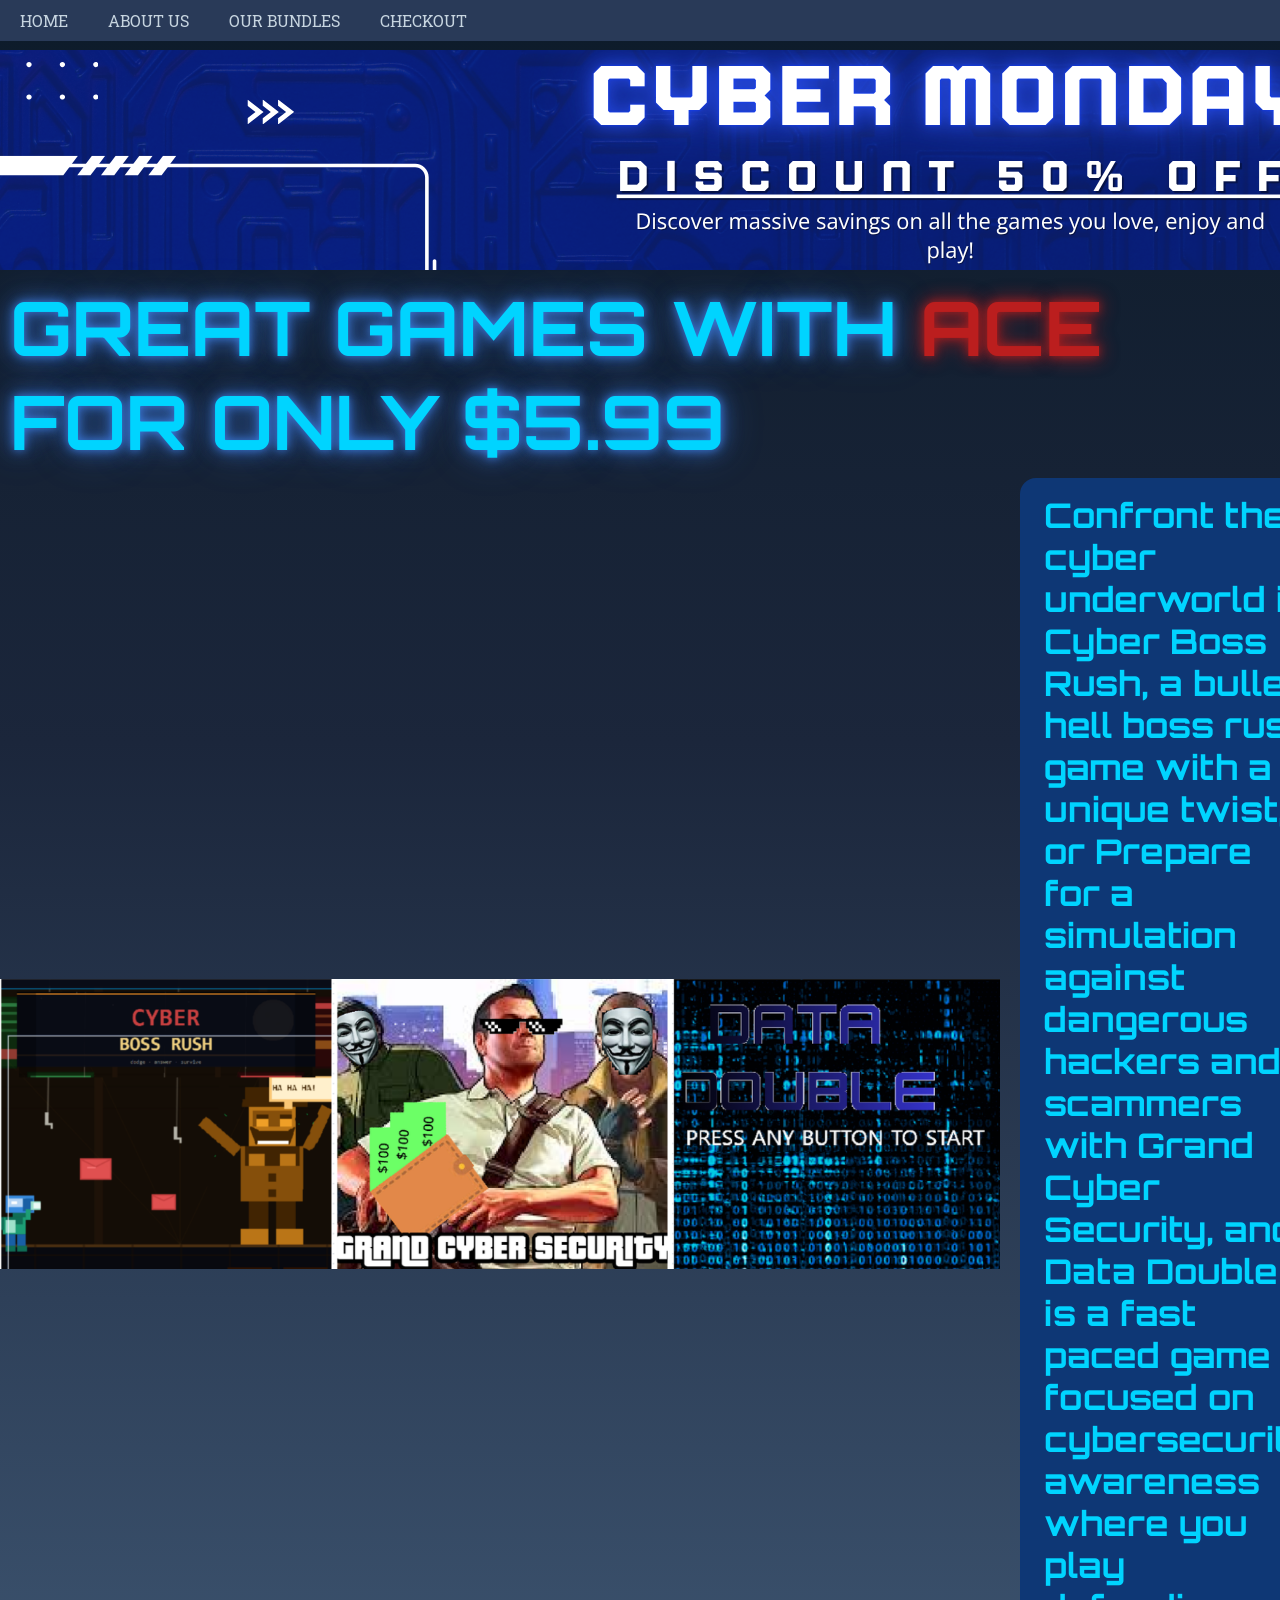
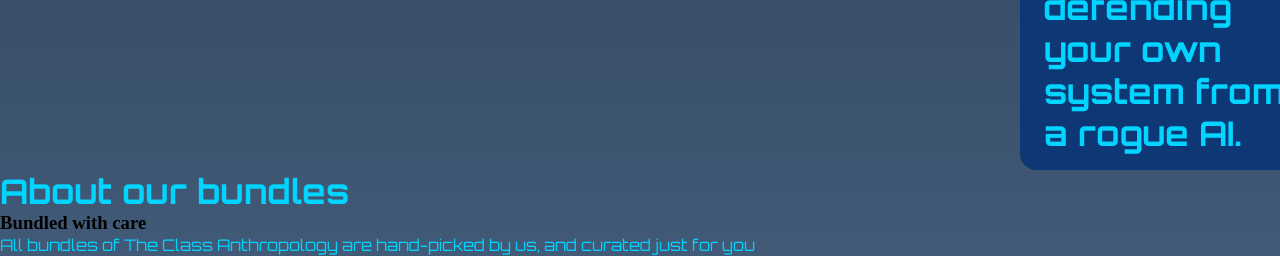
==== index.html @ dfacadba "Co-authored-by: e-lectronically-MAD <e-lectronically-MAD@users.noreply.github.com>" ====
<!DOCTYPE html>
<html>
<head> 
<link rel="stylesheet" href="main.css">
<title>THE CLASS ANTHOLOGY</title>
</head>

<body>
<header>
<nav class="links">
    <ul>
    <li> <a href="index.html">HOME</a></li>
    <li> <a href="SUBPAGES/aboutus.html">ABOUT US</a></li>
    <li> <a href="SUBPAGES/ourbundles.html">OUR BUNDLES</a></li>
    <li> <a href="SUBPAGES/checkout.html">CHECKOUT</a></li>
</ul>
</nav>
</header>



<nav class="controller">
<img src="IMAGES/CYBERMONDAY2.png" alt = "Sale 50% off!">
</nav>


<h1>GREAT GAMES WITH <span>ACE</span> FOR ONLY $5.99</h1>
<div class="container">
    <img src="IMAGES/BIG.png" alt= "All 3 of our games">
    <div class="text">
    <h2>Confront the cyber underworld in Cyber Boss Rush, a bullet hell boss rush game with a unique twist, or Prepare for a simulation against dangerous hackers and scammers with Grand Cyber Security, and Data Double is a fast paced game focused on cybersecurity awareness where you play defending your own system from a rogue AI.</h2>
    </div>
</div>

<section class="About our bundles">
    <h2 class="section-title">About our bundles </h2>
    <div class="bundle card">
        <h3> Bundled with care </h3>
        <p> All bundles of The Class Anthropology are hand-picked by us, and curated just for you </p>
        



</body>
</html>
---- main.css ----
@import url('https://fonts.googleapis.com/css2?family=Orbitron:wght@400;700;900&display=swap');
@import url('https://fonts.googleapis.com/css2?family=Roboto+Slab:wght@400;700&display=swap');
@import url('https://fonts.googleapis.com/css2?family=Bricolage+Grotesque:opsz,wght@12..96,200..800&display=swap');

html, body {
    min-height: 100vh;
}

body {
    background: linear-gradient(180deg, #0d1b2a 0%, #1b263b 40%, #415a77 100%);

}

header {
    width: 100%;
    min-height: 50px;
}

.container {
    display: flex;
    align-items: center;
    gap:20px;
    width: fit-content;

}

.container img {
    max-width: 1000px;
    height :auto;
}

.text {

    flex: 1;
  display: inline-block; 
  padding: 16px 24px;   
  background-color: rgb(14, 55, 117); 
  color: rgb(0, 212, 255);        
  border-radius: 16px;   
}

h1 {
    font-family:'Bricolage+Grotesque', sans-serif;
    color: RGB(0, 212, 255);
}

h2 {
      font-family: 'Orbitron';
}

img {
 width: fit-content;
 height: auto;
}

nav.links {
    display: flex;
    background: #293a58;
    padding: 0;
    margin: 0;
    }


nav.controller {
    display: block;
    line-height: 0;
}


nav.controller img {
    vertical-align: top;
}

nav.links a {
    display: block;
    text-decoration: none;
    color: #c7d5e0;
    padding: 10px 20px;
    font-family: 'Roboto Slab';
}

nav.links a:hover {
    background: #2a475e;
}

 ul {
    list-style: none;
    padding: 0;
    margin: 0;
    display: flex;
}

* {
    margin: 0;
    padding: 0;
    box-sizing: border-box;
}

h1 {
 text-align: left;
 font-size: 75px;
 font-family: 'Orbitron';
 padding: 10px;
 margin: auto;
  text-shadow: 0 0 10px rgba(66, 135, 245, 0.8),
                 0 0 20px rgba(66, 135, 245, 0.6),
                 0 0 40px rgba(66, 135, 245, 0.4);
}

h2 {
    text-align: left;
    font-size: 34px;
    color: rgb(0, 212, 255);
}

span {
    font-family:'Orbitron';
    color: rgb(187, 30, 30);
     text-shadow: 9px 19px 9px rgba(180, 23, 23, 0.5);
     text-shadow: 0 0 10px rgba(187, 30, 30, 0.8),
                    0 0 20px rgba(187, 30, 30, 0.6),
                    0 0 20px rgba(187, 30, 30, 0.4);

}

nav.controller{
    width: 1000px;
}

p {
     color: rgb(0, 212, 255);
    font-family: 'Orbitron', sans-serif;
    font-size: 16px;
    line-height: 1.4;
    text-align: left;

}

div.games {
 color: rgb(7, 25, 41);
 font-family: 'Orbitron', sans-serif;
    
}

nav.Bottom {
    font-family: 'Roboto Slab';
}




nav.checkout-page {
    display: flex;
    padding: 40px 20px;
    justify-content: center;
}

form#Pay {
    display: flex;
    padding: 30px;
    flex-direction: column;
    gap: 14px;
    width: 100%;
    max-width: 800px; 

    background: #0d1b2a;
    border: 1px solid #293a58;
    border-radius: 12px;

}

form#Pay input[type="email"],
form#Pay input[type="name"],
form#Pay input[type="card-number"] {
    background: #1b263b;
    border: 1px solid #415a77;
    border-radius: 6px;
    padding: 12px;
    color: white;
    font-family: 'Roboto Slab';
    font-size: 14px;
}


div.games {
    color:white;
    
}

nav.Bottom {
    color:white;
    font-family: 'Orbitron';
}
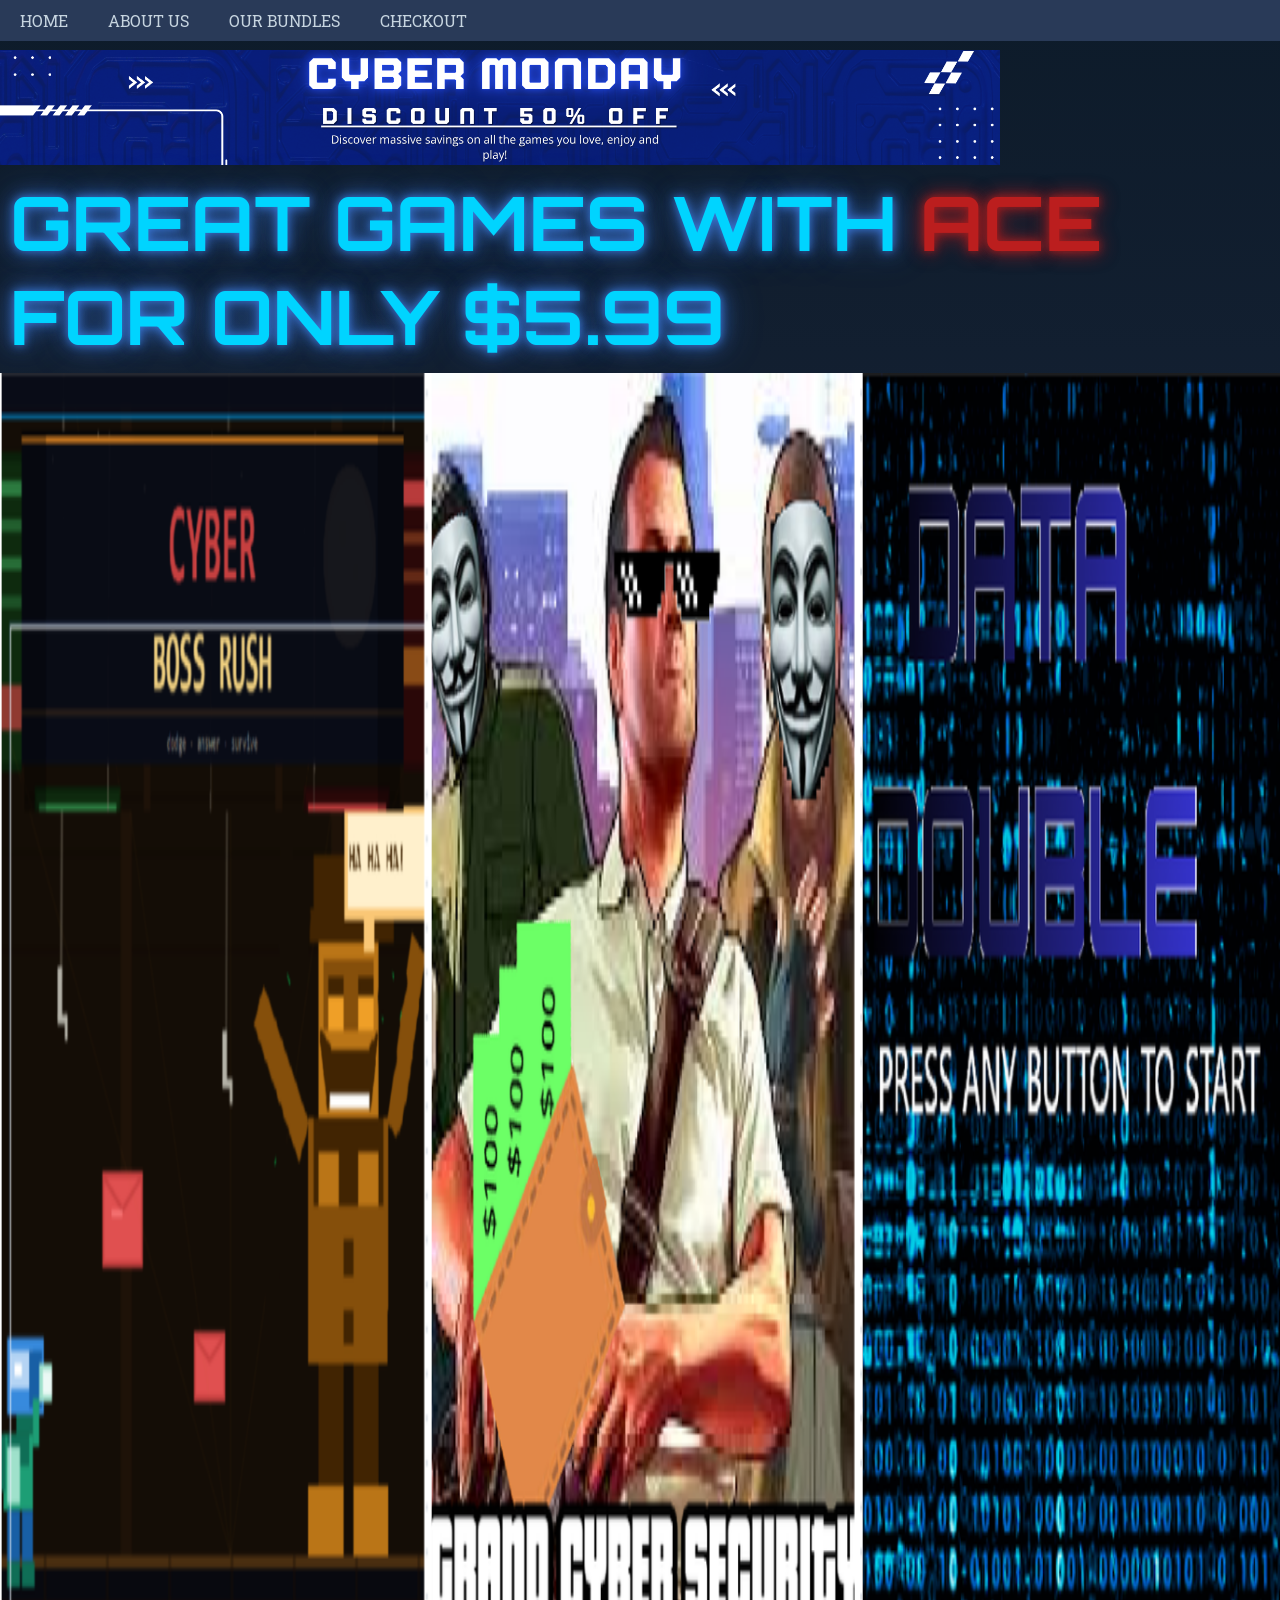
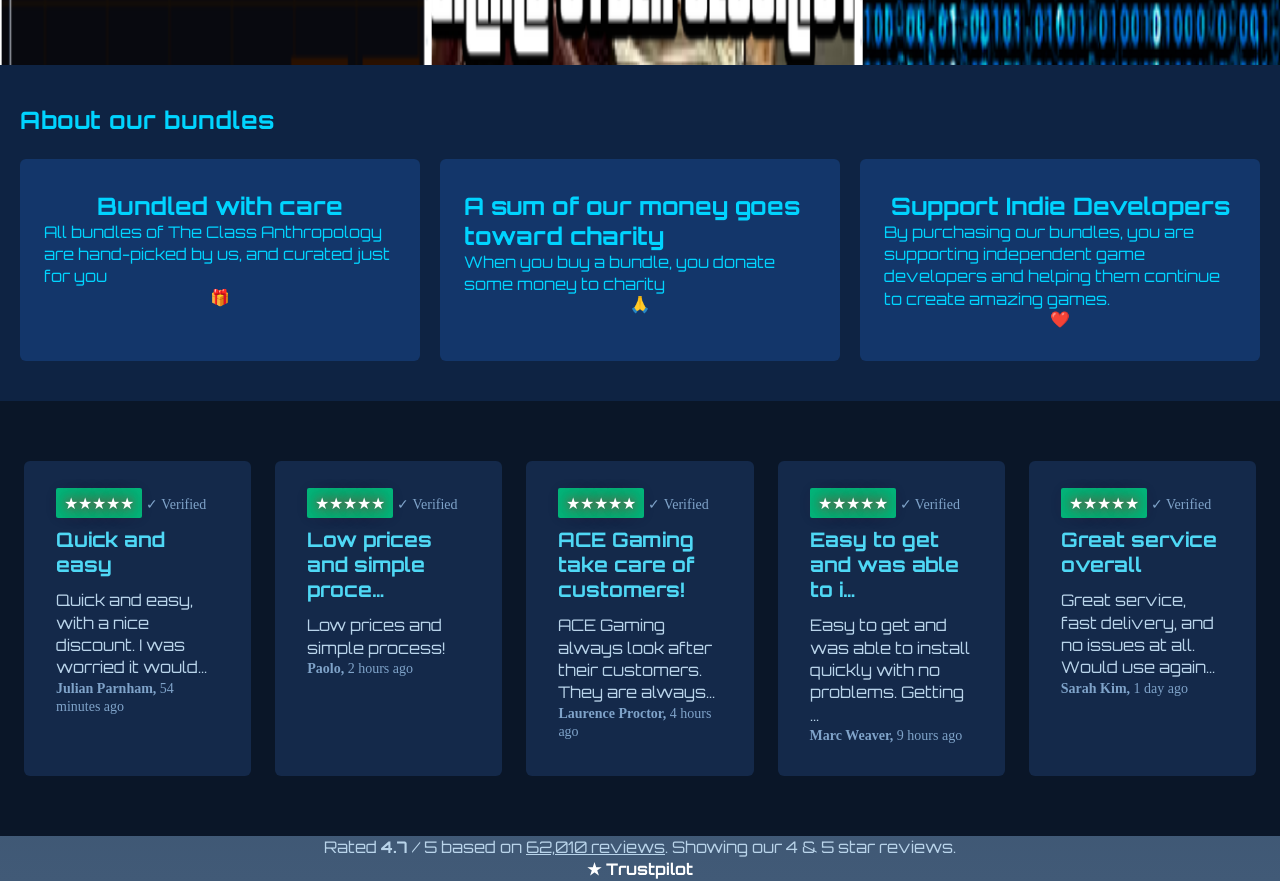
==== commit a18dbea0: "top tryna be dady" ====
--- a/index.html
+++ b/index.html
@@ -1,54 +1,103 @@
 <!DOCTYPE html>
 <html>
 <head> 
-<link rel="stylesheet" href="main.css">
-<title>THE CLASS ANTHOLOGY</title>
+    <meta charset="UTF-8">
+    <link rel="stylesheet" href="main.css">
+    <title>THE CLASS ANTHOLOGY</title>
 </head>
+<body>
 
-<body>
 <header>
-<nav class="links">
-    <ul>
-    <li> <a href="index.html">HOME</a></li>
-    <li> <a href="SUBPAGES/aboutus.html">ABOUT US</a></li>
-    <li> <a href="SUBPAGES/ourbundles.html">OUR BUNDLES</a></li>
-    <li> <a href="SUBPAGES/checkout.html">CHECKOUT</a></li>
-</ul>
-</nav>
+    <nav class="links">
+        <ul>
+            <li><a href="index.html">HOME</a></li>
+            <li><a href="SUBPAGES/aboutus.html">ABOUT US</a></li>
+            <li><a href="SUBPAGES/ourbundles.html">OUR BUNDLES</a></li>
+            <li><a href="SUBPAGES/checkout.html">CHECKOUT</a></li>
+        </ul>
+    </nav>
 </header>
 
-
-
 <nav class="controller">
-<img src="IMAGES/CYBERMONDAY2.png" alt = "Sale 50% off!">
+    <img src="IMAGES/CYBERMONDAY2.png" alt="Sale 50% off!">
 </nav>
 
+<h1>GREAT GAMES WITH <span>ACE</span> FOR ONLY $5.99</h1>
 
-<h1>GREAT GAMES WITH <span>ACE</span> FOR ONLY $5.99</h1>
-<div class="container">
-    <img src="IMAGES/BIG.png" alt= "All 3 of our games">
+<div class="cards-container">
+    <img src="IMAGES/BIG.png" alt="All 3 of our games">
     <div class="text">
-    <h2>Confront the cyber underworld in Cyber Boss Rush, a bullet hell boss rush game with a unique twist, or Prepare for a simulation against dangerous hackers and scammers with Grand Cyber Security, and Data Double is a fast paced game focused on cybersecurity awareness where you play defending your own system from a rogue AI.</h2>
+        <h2>Confront the cyber underworld in Cyber Boss Rush, a bullet hell boss rush game with a unique twist, or Prepare for a simulation against dangerous hackers and scammers with Grand Cyber Security, and Data Double is a fast paced game focused on cybersecurity awareness where you play defending your own system from a rogue AI.</h2>
     </div>
 </div>
 
-<section class="About our bundles">
-    <h2 class="section-title">About our bundles </h2>
-    <div class="bundle card">
-        <h3> Bundled with care </h3>
-        <p> All bundles of The Class Anthropology are hand-picked by us, and curated just for you </p>
-        
+<section class="About-our-bundles">
+    <h2 class="section-title">About our bundles</h2>
+    
+    <div class="cards-container">
+        <div class="bundle-card">
+            <h3>Bundled with care</h3>
+            <p>All bundles of The Class Anthropology are hand-picked by us, and curated just for you</p>
+            <div class="bundle-image">
+                <div class="card-icon bundle">🎁</div>
+            </div>
+        </div>
 
+        <div class="bundle-card">
+            <h3>A sum of our money goes toward charity</h3>
+            <p>When you buy a bundle, you donate some money to charity</p>
+            <div class="card-icon green-ticket">🙏</div>
+        </div>
 
+        <div class="bundle-card">
+            <h3>Support Indie Developers</h3>
+            <p>By purchasing our bundles, you are supporting independent game developers and helping them continue to create amazing games.</p>
+            <div class="card-icon heart">❤️</div>
+        </div>
+    </div>
+</section>
+
+<div class="reviews">
+  <div class="card">
+    <span class="stars">★★★★★</span> <small>✓ Verified</small>
+    <h3>Quick and easy</h3>
+    <p>Quick and easy, with a nice discount. I was worried it would…</p>
+    <small><b>Julian Parnham,</b> 54 minutes ago</small>
+  </div>
+
+  <div class="card">
+    <span class="stars">★★★★★</span> <small>✓ Verified</small>
+    <h3>Low prices and simple proce…</h3>
+    <p>Low prices and simple process!</p>
+    <small><b>Paolo,</b> 2 hours ago</small>
+  </div>
+
+  <div class="card">
+    <span class="stars">★★★★★</span> <small>✓ Verified</small>
+    <h3>ACE Gaming take care of customers!</h3>
+    <p>ACE Gaming always look after their customers. They are always…</p>
+    <small><b>Laurence Proctor,</b> 4 hours ago</small>
+  </div>
+
+  <div class="card">
+    <span class="stars">★★★★★</span> <small>✓ Verified</small>
+    <h3>Easy to get and was able to i…</h3>
+    <p>Easy to get and was able to install quickly with no problems. Getting …</p>
+    <small><b>Marc Weaver,</b> 9 hours ago</small>
+  </div>
+
+  <div class="card">
+    <span class="stars">★★★★★</span> <small>✓ Verified</small>
+    <h3>Great service overall</h3>
+    <p>Great service, fast delivery, and no issues at all. Would use again…</p>
+    <small><b>Sarah Kim,</b> 1 day ago</small>
+  </div>
+</div>
+
+<p style="text-align:center; color:#b9d4ea;">
+  Rated <b>4.7</b> / 5 based on <u>62,010 reviews</u>. Showing our 4 &amp; 5 star reviews.<br>
+  <b style="color:#fff;">★ Trustpilot</b>
+</p>
 
 </body>
-</html>
-
-
-
-
-
-
-
-
-
+</html>
--- a/main.css
+++ b/main.css
@@ -3,6 +3,11 @@
 @import url('https://fonts.googleapis.com/css2?family=Bricolage+Grotesque:opsz,wght@12..96,200..800&display=swap');
 
 html, body {
+    overflow-x: hidden;
+    width: 100%;
+}
+
+html, body {
     min-height: 100vh;
 }
 
@@ -21,7 +26,6 @@
     align-items: center;
     gap:20px;
     width: fit-content;
-
 }
 
 .container img {
@@ -30,7 +34,6 @@
 }
 
 .text {
-
     flex: 1;
   display: inline-block; 
   padding: 16px 24px;   
@@ -49,7 +52,7 @@
 }
 
 img {
- width: fit-content;
+ max-width: 100%;
  height: auto;
 }
 
@@ -60,12 +63,10 @@
     margin: 0;
     }
 
-
 nav.controller {
     display: block;
     line-height: 0;
 }
-
 
 nav.controller img {
     vertical-align: top;
@@ -113,6 +114,22 @@
     color: rgb(0, 212, 255);
 }
 
+h3{
+    text-align: left;
+    font-size: 24px;
+    color: rgb(0, 212, 255);
+    font-family: 'Orbitron';
+}
+
+p {
+     color: rgb(0, 212, 255);
+    font-family: 'Orbitron', sans-serif;
+    font-size: 16px;
+    line-height: 1.4;
+    text-align: left;
+}
+
+
 span {
     font-family:'Orbitron';
     color: rgb(187, 30, 30);
@@ -120,34 +137,21 @@
      text-shadow: 0 0 10px rgba(187, 30, 30, 0.8),
                     0 0 20px rgba(187, 30, 30, 0.6),
                     0 0 20px rgba(187, 30, 30, 0.4);
-
 }
 
 nav.controller{
     width: 1000px;
 }
 
-p {
-     color: rgb(0, 212, 255);
-    font-family: 'Orbitron', sans-serif;
-    font-size: 16px;
-    line-height: 1.4;
-    text-align: left;
-
-}
 
 div.games {
  color: rgb(7, 25, 41);
  font-family: 'Orbitron', sans-serif;
-    
 }
 
 nav.Bottom {
     font-family: 'Roboto Slab';
 }
-
-
-
 
 nav.checkout-page {
     display: flex;
@@ -166,7 +170,6 @@
     background: #0d1b2a;
     border: 1px solid #293a58;
     border-radius: 12px;
-
 }
 
 form#Pay input[type="email"],
@@ -181,13 +184,90 @@
     font-size: 14px;
 }
 
-
 div.games {
     color:white;
-    
 }
 
 nav.Bottom {
     color:white;
     font-family: 'Orbitron';
+}
+
+.About-our-bundles {
+    background-color: rgb(14, 35, 67);
+    padding: 40px 20px;
+    width: 100%;
+    box-sizing: border-box;
+}
+
+.section-title {
+    font-size: 24px;
+    margin-bottom: 24px;
+    letter-spacing: 0.5px;
+}
+
+.cards-container {
+    display: flex;
+    flex-direction: row;
+    flex-wrap: nowrap;
+    gap: 20px;
+    width: 100%;
+    box-sizing: border-box;
+}
+
+.bundle-card {
+    flex: 1 1 0%;
+    min-width: 0;
+    background-color: rgb(19, 54, 106);
+    border-radius: 6px;
+    padding: 32px 24px;
+    text-align: center;
+    box-sizing: border-box;
+    display: flex;
+    flex-direction: column;
+    align-items: center;
+}
+
+.bundle-card img {
+    max-width: 60px;
+    height: auto;
+    width: 100%;
+}
+
+.reviews {
+  display: flex;
+  gap: 24px;
+  padding: 60px 24px;
+  background: #0a1628;
+}
+
+.card {
+  background: #14294a;
+  border-radius: 6px;
+  padding: 32px;
+  flex: 1;
+}
+
+.card h3 {
+  color: #4fd8f5;
+  font-size: 20px;
+  margin: 14px 0 12px;
+}
+
+.card p {
+  color: #b9d4ea;
+  font-size: 16px;
+}
+
+.card small {
+  color: #7fa3c9;
+  font-size: 14px;
+}
+
+.stars {
+  background: #00b67a;
+  color: #fff;
+  padding: 5px 8px;
+  font-size: 16px;
+  border-radius: 2px;
 }
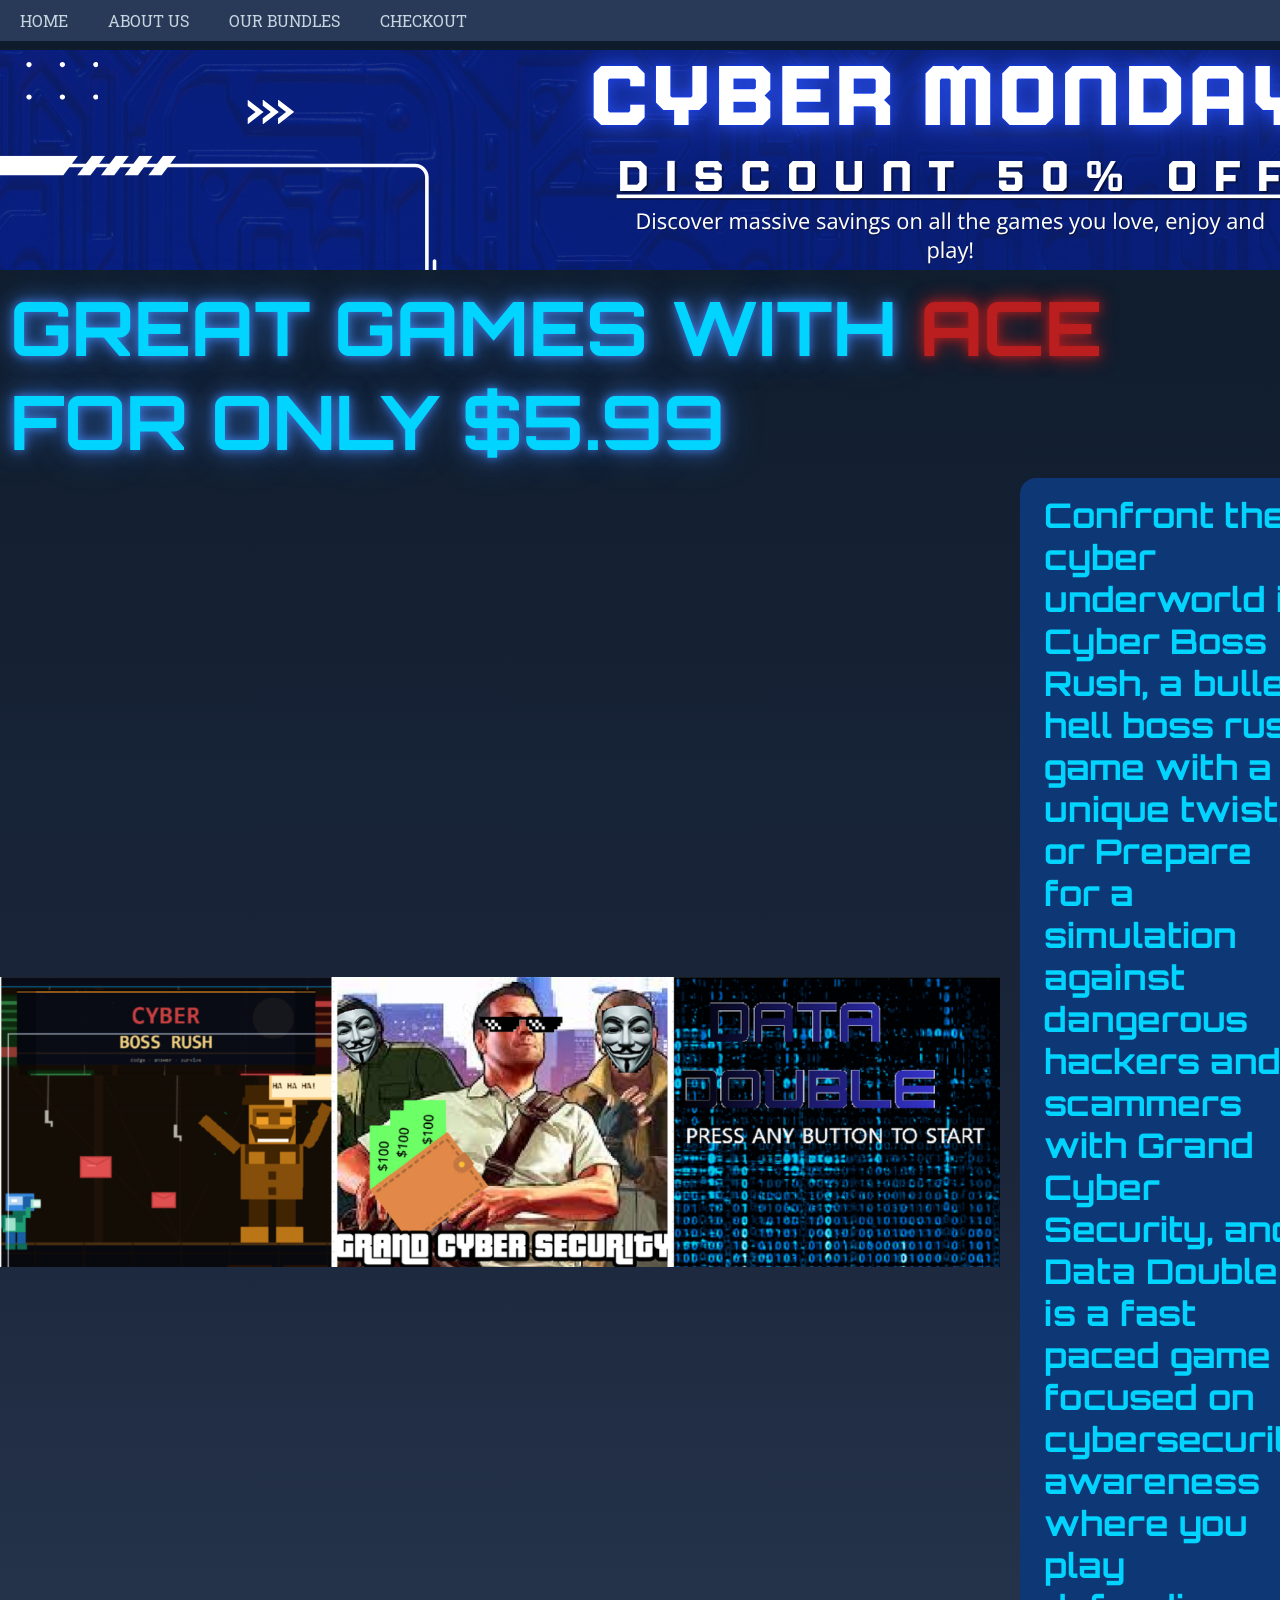
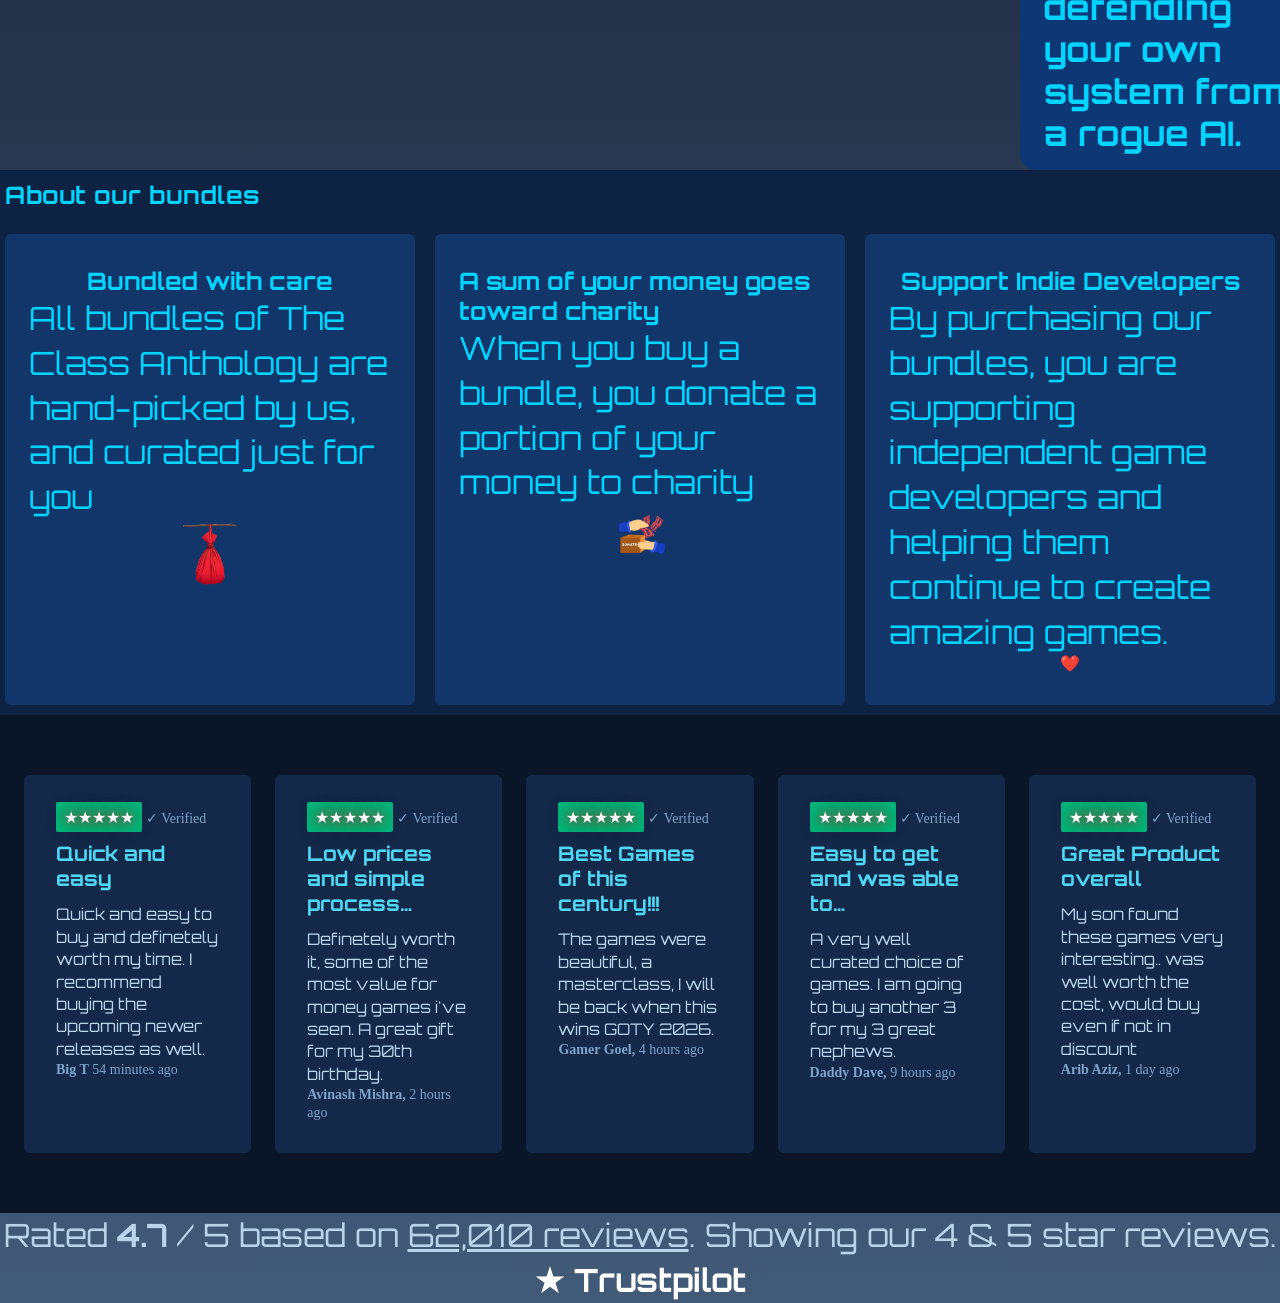
==== commit 1ab09848: "daddy dave" ====
--- a/index.html
+++ b/index.html
@@ -1,7 +1,6 @@
 <!DOCTYPE html>
 <html>
 <head> 
-    <meta charset="UTF-8">
     <link rel="stylesheet" href="main.css">
     <title>THE CLASS ANTHOLOGY</title>
 </head>
@@ -24,8 +23,11 @@
 
 <h1>GREAT GAMES WITH <span>ACE</span> FOR ONLY $5.99</h1>
 
-<div class="cards-container">
+<div class="container">
+    <div class="container-img">
     <img src="IMAGES/BIG.png" alt="All 3 of our games">
+    </div>
+
     <div class="text">
         <h2>Confront the cyber underworld in Cyber Boss Rush, a bullet hell boss rush game with a unique twist, or Prepare for a simulation against dangerous hackers and scammers with Grand Cyber Security, and Data Double is a fast paced game focused on cybersecurity awareness where you play defending your own system from a rogue AI.</h2>
     </div>
@@ -37,22 +39,22 @@
     <div class="cards-container">
         <div class="bundle-card">
             <h3>Bundled with care</h3>
-            <p>All bundles of The Class Anthropology are hand-picked by us, and curated just for you</p>
+            <p>All bundles of The Class Anthology are hand-picked by us, and curated just for you</p>
             <div class="bundle-image">
-                <div class="card-icon bundle">🎁</div>
+                <div class="designer-card img"><img src="IMAGES/BUNDLE.png"></div>
             </div>
         </div>
 
         <div class="bundle-card">
-            <h3>A sum of our money goes toward charity</h3>
-            <p>When you buy a bundle, you donate some money to charity</p>
-            <div class="card-icon green-ticket">🙏</div>
+            <h3>A sum of your money goes toward charity</h3>
+            <p>When you buy a bundle, you donate a portion of your money to charity</p>
+            <div class="designer-card img"><img src="IMAGES/CHARITY.png"></div>
         </div>
 
         <div class="bundle-card">
             <h3>Support Indie Developers</h3>
             <p>By purchasing our bundles, you are supporting independent game developers and helping them continue to create amazing games.</p>
-            <div class="card-icon heart">❤️</div>
+            <div class="designer-card img">❤️</div>
         </div>
     </div>
 </section>
@@ -61,36 +63,36 @@
   <div class="card">
     <span class="stars">★★★★★</span> <small>✓ Verified</small>
     <h3>Quick and easy</h3>
-    <p>Quick and easy, with a nice discount. I was worried it would…</p>
-    <small><b>Julian Parnham,</b> 54 minutes ago</small>
+    <p>Quick and easy to buy and definetely worth my time. I recommend buying the upcoming newer releases as well.</p>
+    <small><b>Big T</b> 54 minutes ago</small>
   </div>
 
   <div class="card">
     <span class="stars">★★★★★</span> <small>✓ Verified</small>
-    <h3>Low prices and simple proce…</h3>
-    <p>Low prices and simple process!</p>
-    <small><b>Paolo,</b> 2 hours ago</small>
+    <h3>Low prices and simple process…</h3>
+    <p>Definetely worth it, some of the most value for money games i've seen. A great gift for my 30th birthday.</p>
+    <small><b>Avinash Mishra,</b> 2 hours ago</small>
   </div>
 
   <div class="card">
     <span class="stars">★★★★★</span> <small>✓ Verified</small>
-    <h3>ACE Gaming take care of customers!</h3>
-    <p>ACE Gaming always look after their customers. They are always…</p>
-    <small><b>Laurence Proctor,</b> 4 hours ago</small>
+    <h3>Best Games of this century!!!</h3>
+    <p>The games were beautiful, a masterclass, I will be back when this wins GOTY 2026. </p>
+    <small><b>Gamer Goel,</b> 4 hours ago</small>
   </div>
 
   <div class="card">
     <span class="stars">★★★★★</span> <small>✓ Verified</small>
-    <h3>Easy to get and was able to i…</h3>
-    <p>Easy to get and was able to install quickly with no problems. Getting …</p>
-    <small><b>Marc Weaver,</b> 9 hours ago</small>
+    <h3>Easy to get and was able to…</h3>
+    <p>A very well curated choice of games. I am going to buy another 3 for my 3 great nephews.</p>
+    <small><b>Daddy Dave,</b> 9 hours ago</small>
   </div>
 
   <div class="card">
     <span class="stars">★★★★★</span> <small>✓ Verified</small>
-    <h3>Great service overall</h3>
-    <p>Great service, fast delivery, and no issues at all. Would use again…</p>
-    <small><b>Sarah Kim,</b> 1 day ago</small>
+    <h3>Great Product overall</h3>
+    <p>My son found these games very interesting.. was well worth the cost, would buy even if not in discount</p>
+    <small><b>Arib Aziz,</b> 1 day ago</small>
   </div>
 </div>
 
--- a/main.css
+++ b/main.css
@@ -8,7 +8,7 @@
 }
 
 html, body {
-    min-height: 100vh;
+    min-height: 100;
 }
 
 body {
@@ -26,6 +26,13 @@
     align-items: center;
     gap:20px;
     width: fit-content;
+}
+
+.Big-3 {
+    display: flex;
+    align-items: center;
+    gap:20px;
+    flex-direction: row
 }
 
 .container img {
@@ -52,7 +59,7 @@
 }
 
 img {
- max-width: 100%;
+ width: fit-content;
  height: auto;
 }
 
@@ -124,7 +131,7 @@
 p {
      color: rgb(0, 212, 255);
     font-family: 'Orbitron', sans-serif;
-    font-size: 16px;
+    font-size: 32px;
     line-height: 1.4;
     text-align: left;
 }
@@ -195,9 +202,16 @@
 
 .About-our-bundles {
     background-color: rgb(14, 35, 67);
-    padding: 40px 20px;
-    width: 100%;
-    box-sizing: border-box;
+    padding: 10px 5px;
+    width: 100%;
+    box-sizing: border-box;
+}
+
+.designer-card img{
+    width:100%;
+    height: 100%;
+    object-fit: fill;
+    display: block;
 }
 
 .section-title {
@@ -270,4 +284,10 @@
   padding: 5px 8px;
   font-size: 16px;
   border-radius: 2px;
+}
+
+footer {
+    font-size: 26px 
+    
+    
 }
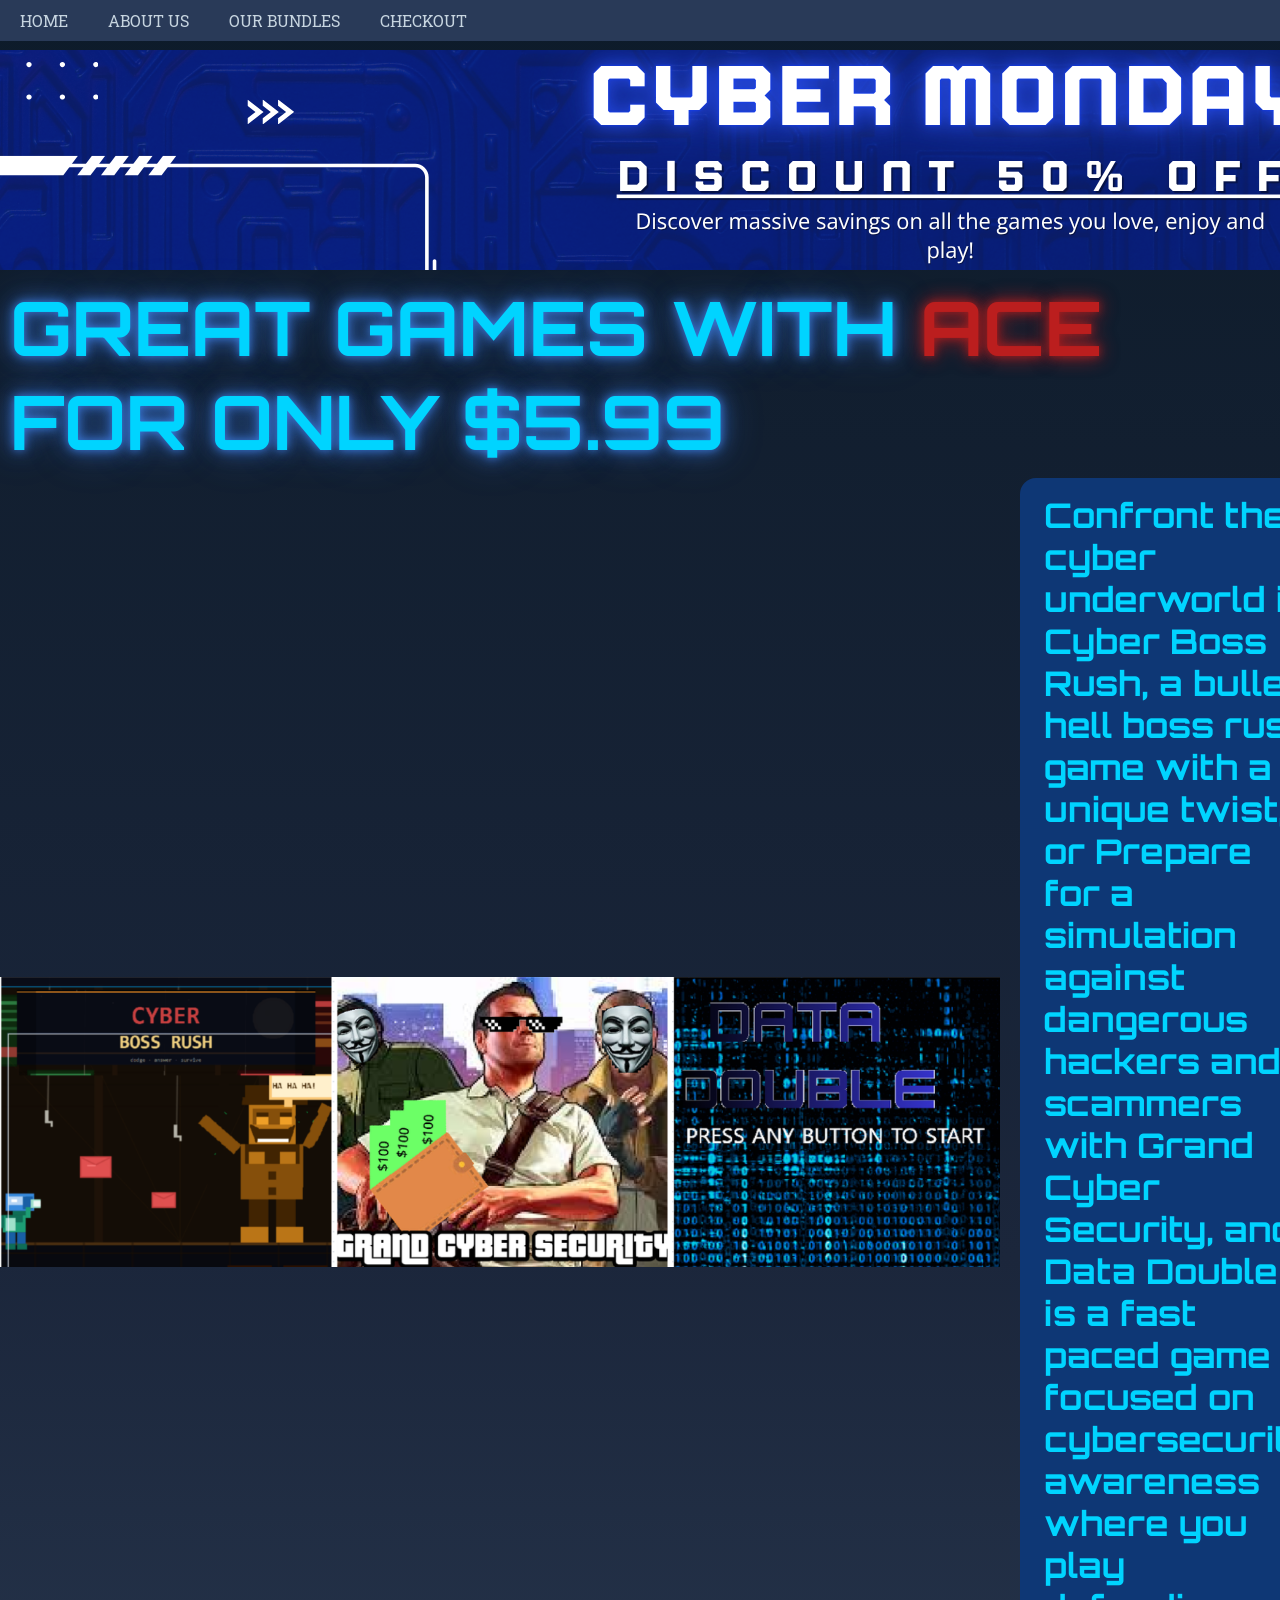
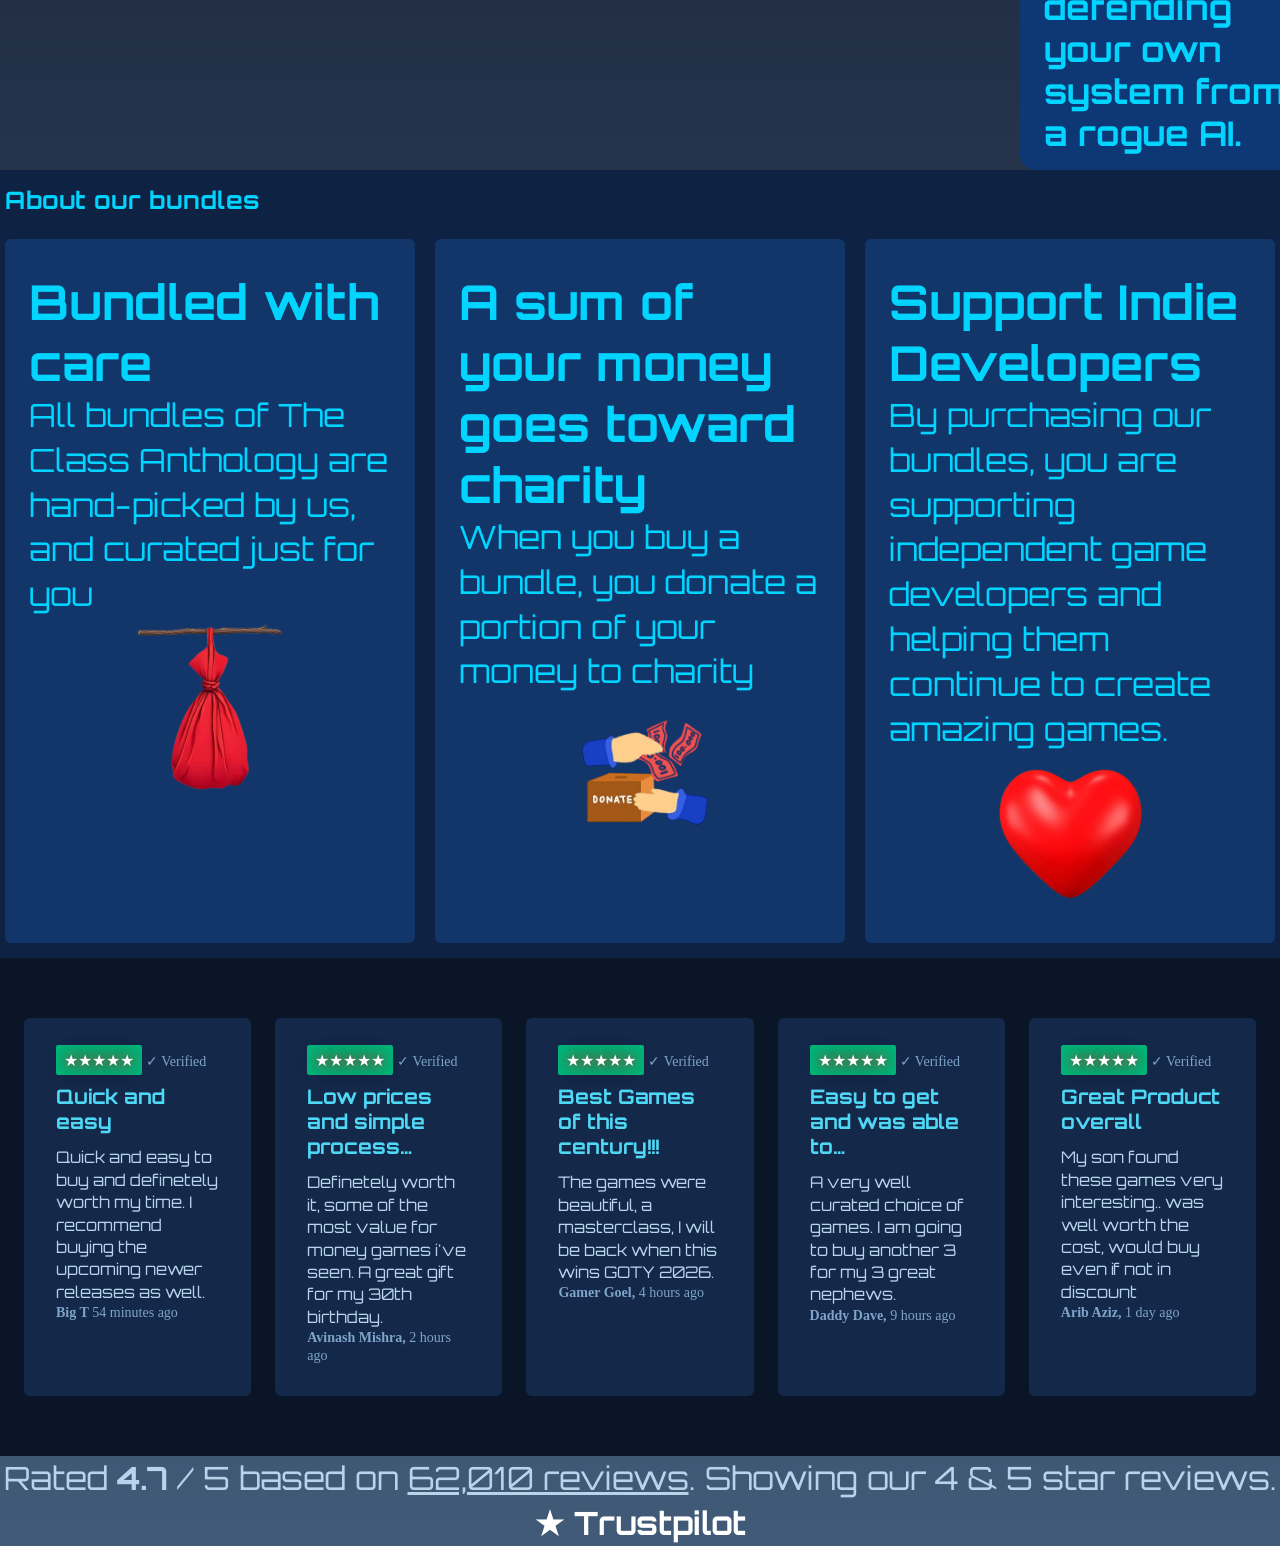
==== commit 886f3c27: "daddy dave" ====
--- a/index.html
+++ b/index.html
@@ -54,7 +54,7 @@
         <div class="bundle-card">
             <h3>Support Indie Developers</h3>
             <p>By purchasing our bundles, you are supporting independent game developers and helping them continue to create amazing games.</p>
-            <div class="designer-card img">❤️</div>
+            <div class="designer-card img"> <img src="IMAGES/AdyWonMyHeart.png"> </div>
         </div>
     </div>
 </section>
--- a/main.css
+++ b/main.css
@@ -5,11 +5,10 @@
 html, body {
     overflow-x: hidden;
     width: 100%;
-}
-
-html, body {
-    min-height: 100;
-}
+    min-height: 100vh;
+}
+
+
 
 body {
     background: linear-gradient(180deg, #0d1b2a 0%, #1b263b 40%, #415a77 100%);
@@ -123,7 +122,7 @@
 
 h3{
     text-align: left;
-    font-size: 24px;
+    font-size: 48px;
     color: rgb(0, 212, 255);
     font-family: 'Orbitron';
 }
@@ -202,7 +201,7 @@
 
 .About-our-bundles {
     background-color: rgb(14, 35, 67);
-    padding: 10px 5px;
+    padding: 15px 5px;
     width: 100%;
     box-sizing: border-box;
 }
@@ -243,7 +242,7 @@
 }
 
 .bundle-card img {
-    max-width: 60px;
+    max-width: 160px;
     height: auto;
     width: 100%;
 }
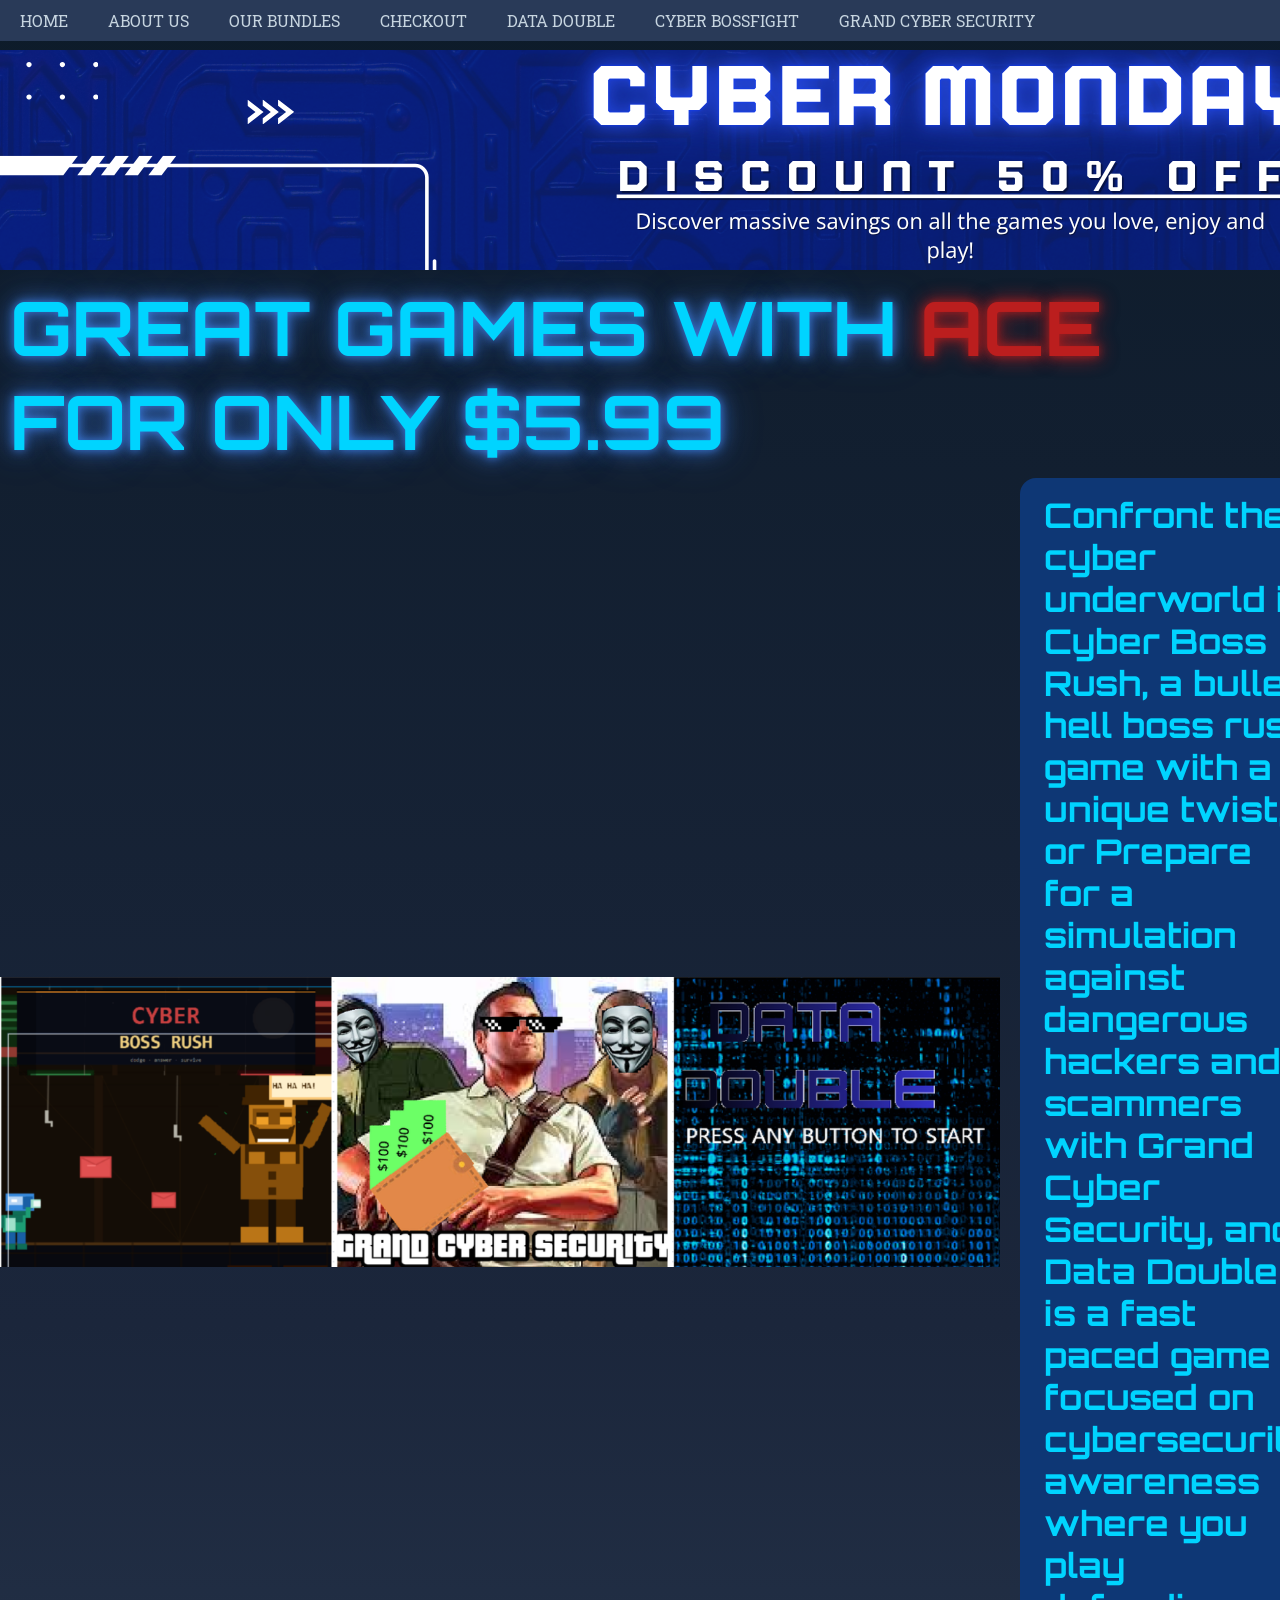
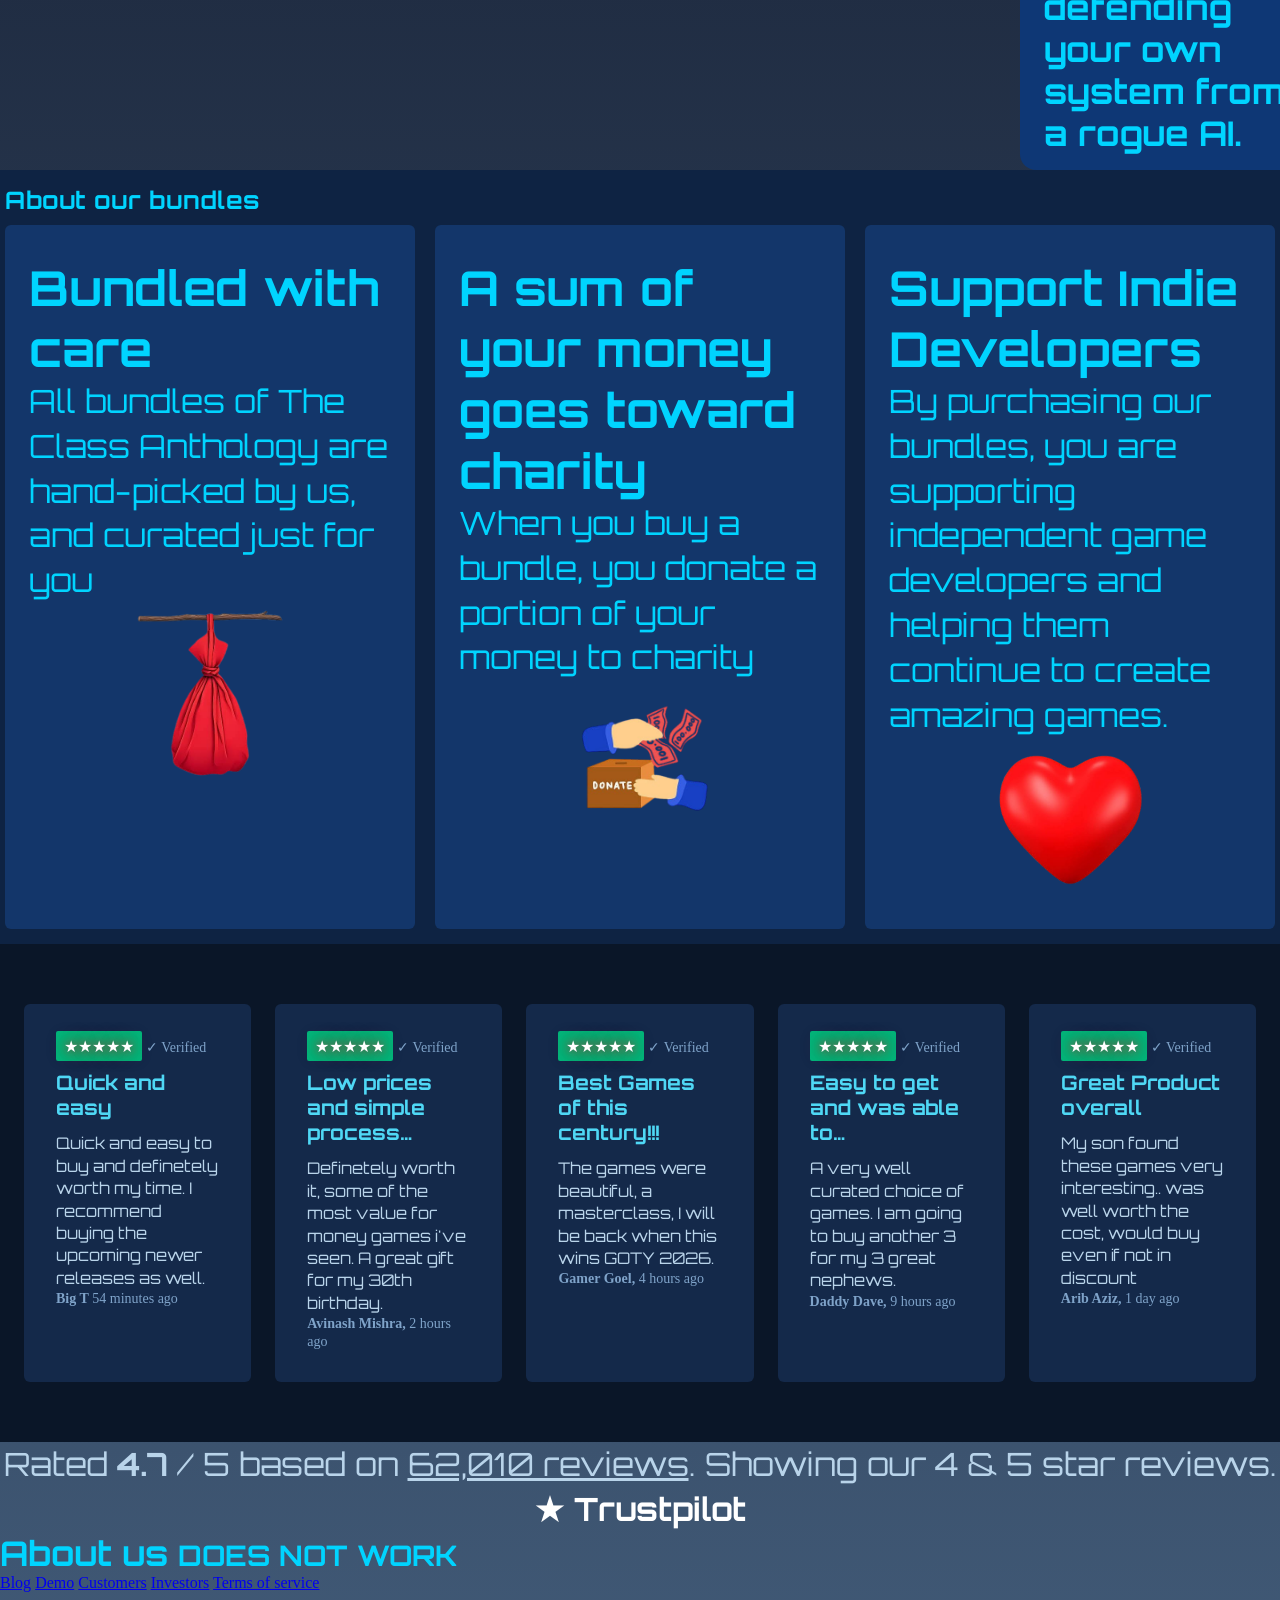
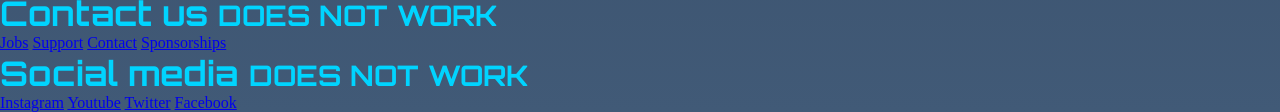
==== commit f29756b3: "Co-authored-by: e-lectronically-MAD <e-lectronically-MAD@users.noreply.github.com> Co-authored-by: a" ====
--- a/index.html
+++ b/index.html
@@ -13,6 +13,9 @@
             <li><a href="SUBPAGES/aboutus.html">ABOUT US</a></li>
             <li><a href="SUBPAGES/ourbundles.html">OUR BUNDLES</a></li>
             <li><a href="SUBPAGES/checkout.html">CHECKOUT</a></li>
+            <li><a href="GAMES/hassan.html">DATA DOUBLE</a></li>
+            <li><a href="GAMES/ady.html">CYBER BOSSFIGHT</a></li>
+            <li><a href="GAMES/emad.html">GRAND CYBER SECURITY</a></li>
         </ul>
     </nav>
 </header>
@@ -101,5 +104,38 @@
   <b style="color:#fff;">★ Trustpilot</b>
 </p>
 
+
+
+<div class="footer-container">
+    <div class="footer">
+        <div class="footer-heading1">
+        <h2>About us <small>DOES NOT WORK</small></h2>
+        <a href="#">Blog</a>
+        <a href="#">Demo</a>
+        <a href="#">Customers</a>
+        <a href="#">Investors</a>
+        <a href="#">Terms of service</a>
+        </div>
+
+        <div class="footer-heading2">
+        <h2>Contact us <small>DOES NOT WORK</small></h2>
+        <a href="#">Jobs</a>
+        <a href="#">Support</a>
+        <a href="#">Contact</a>
+        <a href="#">Sponsorships</a>
+        </div>
+
+        <div class="footer-heading1">
+        <h2>Social media <small>DOES NOT WORK</small></h2>
+        <a href="#">Instagram</a>
+        <a href="#">Youtube</a>
+        <a href="#">Twitter</a>
+        <a href="#">Facebook</a>
+        </div>
+    </div>    
+</div>
+
+
+
 </body>
 </html>
--- a/main.css
+++ b/main.css
@@ -58,7 +58,6 @@
 }
 
 img {
- width: fit-content;
  height: auto;
 }
 
@@ -215,7 +214,7 @@
 
 .section-title {
     font-size: 24px;
-    margin-bottom: 24px;
+    margin-bottom: 10px;
     letter-spacing: 0.5px;
 }
 
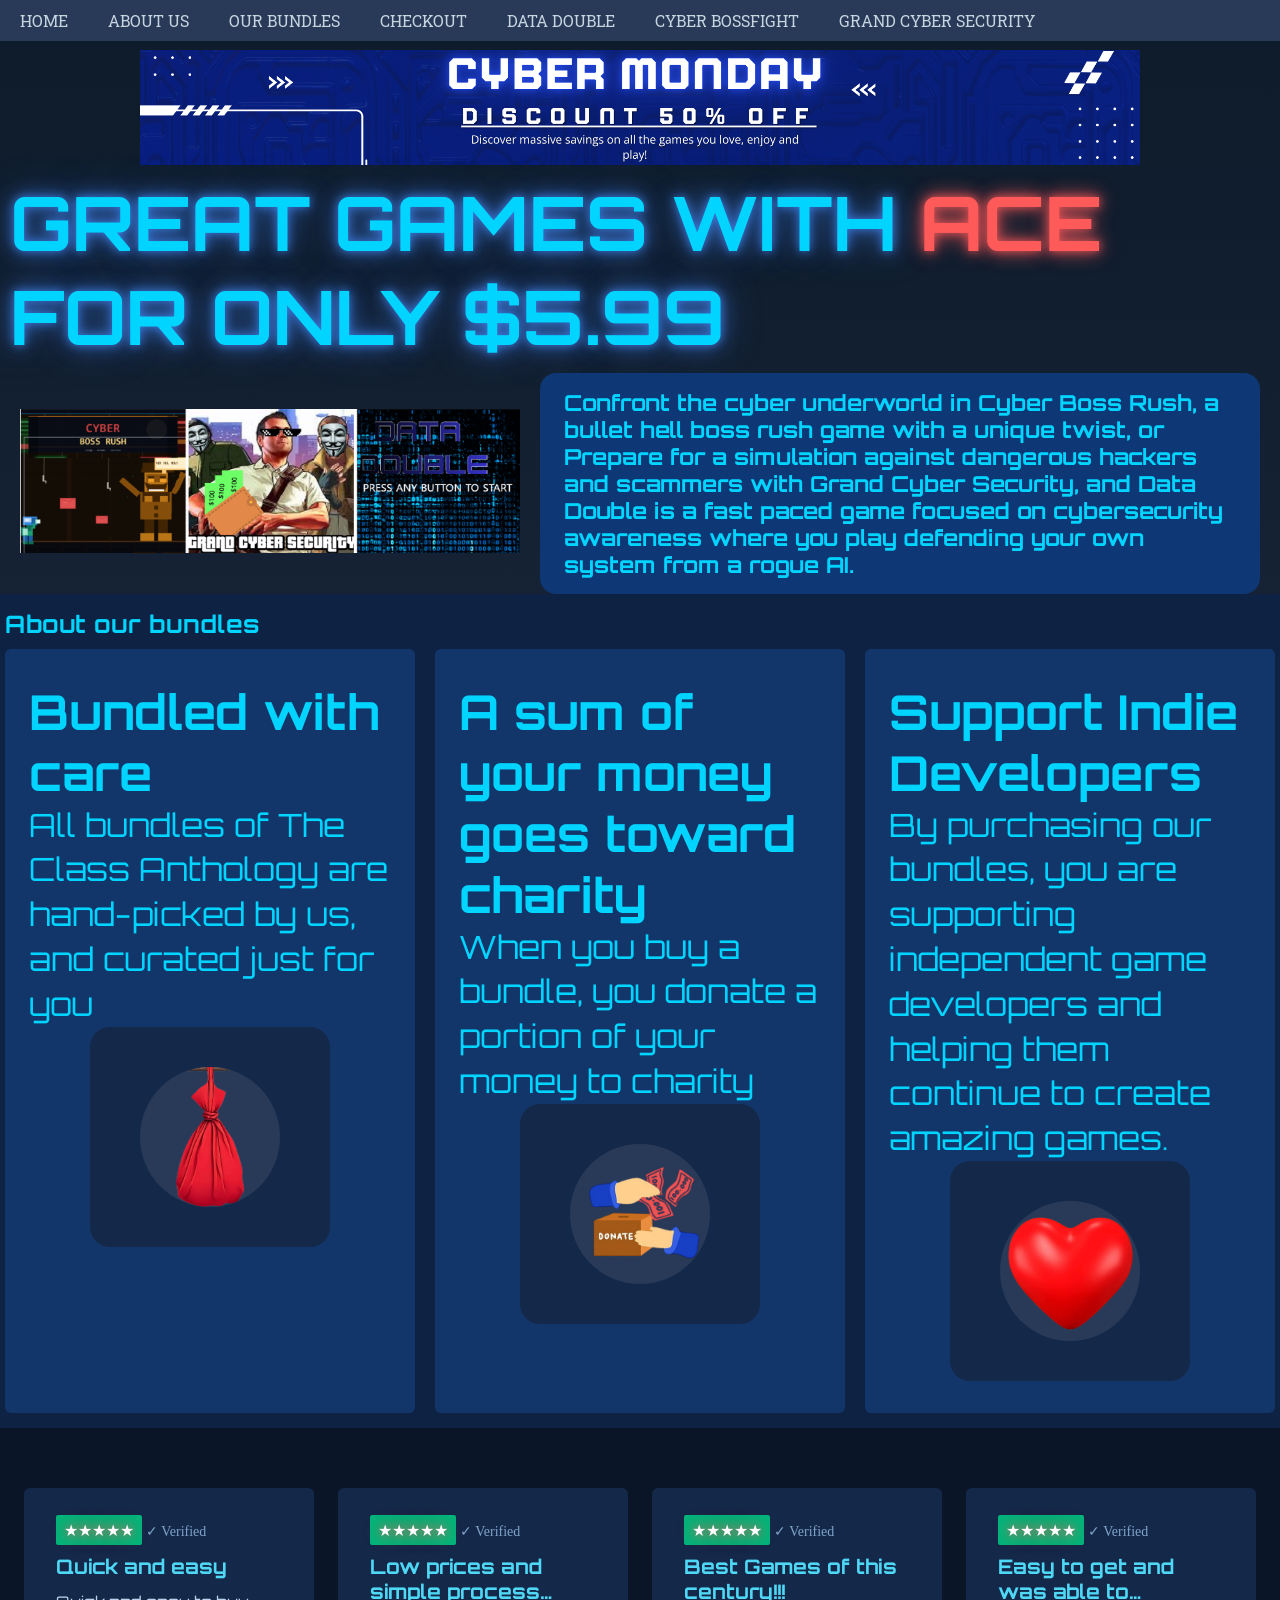
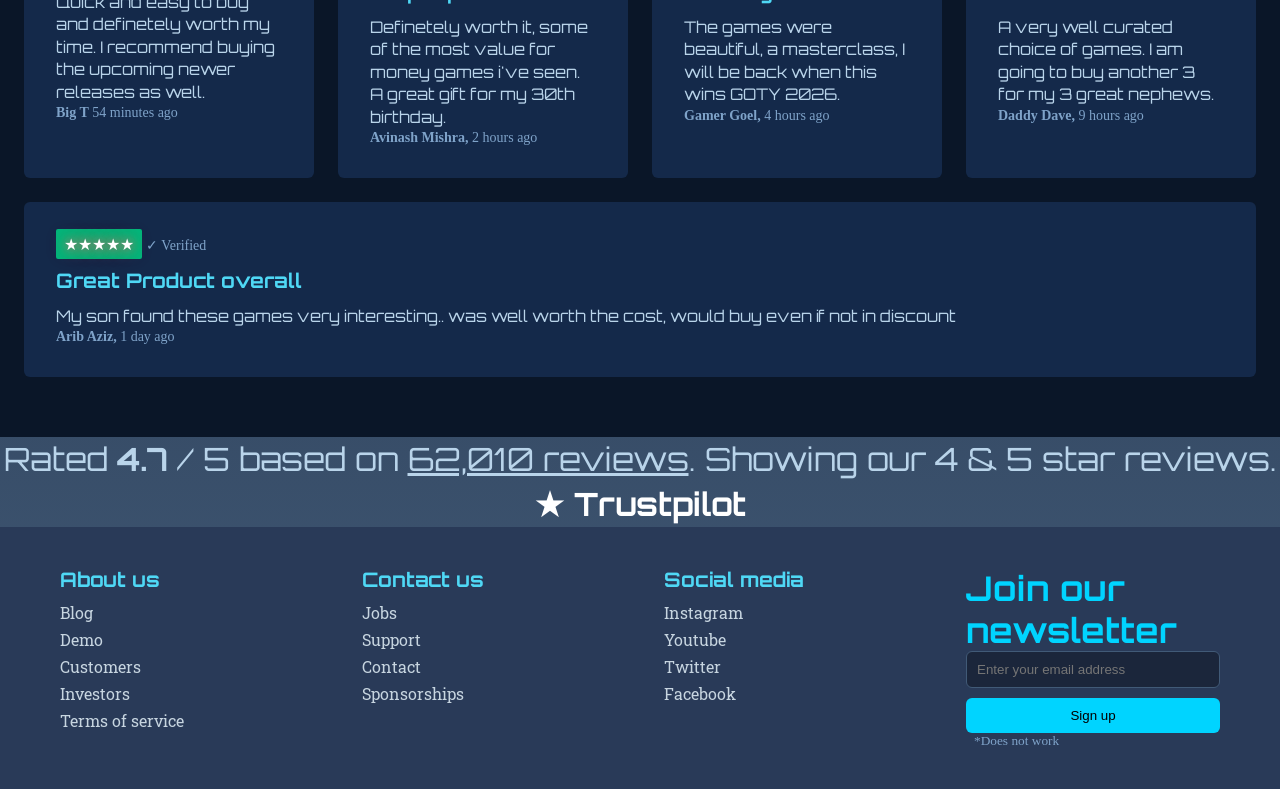
==== commit ce8f0794: "done stuff" ====
--- a/index.html
+++ b/index.html
@@ -1,6 +1,8 @@
 <!DOCTYPE html>
-<html>
-<head> 
+<html lang="en">
+<head>
+    <meta charset="UTF-8">
+    <meta name="viewport" content="width=device-width, initial-scale=1.0">
     <link rel="stylesheet" href="main.css">
     <title>THE CLASS ANTHOLOGY</title>
 </head>
@@ -104,38 +106,41 @@
   <b style="color:#fff;">★ Trustpilot</b>
 </p>
 
-
-
 <div class="footer-container">
     <div class="footer">
         <div class="footer-heading1">
-        <h2>About us <small>DOES NOT WORK</small></h2>
-        <a href="#">Blog</a>
-        <a href="#">Demo</a>
-        <a href="#">Customers</a>
-        <a href="#">Investors</a>
-        <a href="#">Terms of service</a>
+            <h3>About us </h3>
+            <a href="#">Blog</a>
+            <a href="#">Demo</a>
+            <a href="#">Customers</a>
+            <a href="#">Investors</a>
+            <a href="#">Terms of service</a>
         </div>
 
         <div class="footer-heading2">
-        <h2>Contact us <small>DOES NOT WORK</small></h2>
-        <a href="#">Jobs</a>
-        <a href="#">Support</a>
-        <a href="#">Contact</a>
-        <a href="#">Sponsorships</a>
+            <h3>Contact us </h3>
+            <a href="#">Jobs</a>
+            <a href="#">Support</a>
+            <a href="#">Contact</a>
+            <a href="#">Sponsorships</a>
         </div>
 
-        <div class="footer-heading1">
-        <h2>Social media <small>DOES NOT WORK</small></h2>
-        <a href="#">Instagram</a>
-        <a href="#">Youtube</a>
-        <a href="#">Twitter</a>
-        <a href="#">Facebook</a>
+        <div class="footer-heading3">
+            <h3>Social media </h3>
+            <a href="#">Instagram</a>
+            <a href="#">Youtube</a>
+            <a href="#">Twitter</a>
+            <a href="#">Facebook</a>
+        </div>
+
+        <div class="footer-email-form">
+            <h2>Join our newsletter</h2>
+            <input type="email" placeholder="Enter your email address" id="footer-email">
+            <input type="submit" value="Sign up" id="footer-emai-btn">
+            <small>*Does not work</small>
         </div>
     </div>    
 </div>
 
-
-
 </body>
 </html>
--- a/main.css
+++ b/main.css
@@ -2,63 +2,25 @@
 @import url('https://fonts.googleapis.com/css2?family=Roboto+Slab:wght@400;700&display=swap');
 @import url('https://fonts.googleapis.com/css2?family=Bricolage+Grotesque:opsz,wght@12..96,200..800&display=swap');
 
+* {
+    margin: 0;
+    padding: 0;
+    box-sizing: border-box;
+}
+
 html, body {
     overflow-x: hidden;
     width: 100%;
     min-height: 100vh;
 }
 
-
-
 body {
     background: linear-gradient(180deg, #0d1b2a 0%, #1b263b 40%, #415a77 100%);
-
 }
 
 header {
     width: 100%;
     min-height: 50px;
-}
-
-.container {
-    display: flex;
-    align-items: center;
-    gap:20px;
-    width: fit-content;
-}
-
-.Big-3 {
-    display: flex;
-    align-items: center;
-    gap:20px;
-    flex-direction: row
-}
-
-.container img {
-    max-width: 1000px;
-    height :auto;
-}
-
-.text {
-    flex: 1;
-  display: inline-block; 
-  padding: 16px 24px;   
-  background-color: rgb(14, 55, 117); 
-  color: rgb(0, 212, 255);        
-  border-radius: 16px;   
-}
-
-h1 {
-    font-family:'Bricolage+Grotesque', sans-serif;
-    color: RGB(0, 212, 255);
-}
-
-h2 {
-      font-family: 'Orbitron';
-}
-
-img {
- height: auto;
 }
 
 nav.links {
@@ -66,15 +28,7 @@
     background: #293a58;
     padding: 0;
     margin: 0;
-    }
-
-nav.controller {
-    display: block;
-    line-height: 0;
-}
-
-nav.controller img {
-    vertical-align: top;
+    flex-wrap: wrap;
 }
 
 nav.links a {
@@ -89,26 +43,40 @@
     background: #2a475e;
 }
 
- ul {
+nav.controller {
+    display: block;
+    line-height: 0;
+    width: 100%;
+    max-width: 1000px;
+    margin: 0 auto;
+}
+
+nav.controller img {
+    vertical-align: top;
+    width: 100%;
+    height: auto;
+}
+
+ul {
     list-style: none;
     padding: 0;
     margin: 0;
     display: flex;
-}
-
-* {
-    margin: 0;
-    padding: 0;
-    box-sizing: border-box;
+    flex-wrap: wrap;
+}
+
+img {
+    height: auto;
 }
 
 h1 {
- text-align: left;
- font-size: 75px;
- font-family: 'Orbitron';
- padding: 10px;
- margin: auto;
-  text-shadow: 0 0 10px rgba(66, 135, 245, 0.8),
+    text-align: left;
+    font-size: 75px;
+    font-family: 'Orbitron';
+    padding: 10px;
+    margin: auto;
+    color: rgb(0, 212, 255);
+    text-shadow: 0 0 10px rgba(66, 135, 245, 0.8),
                  0 0 20px rgba(66, 135, 245, 0.6),
                  0 0 40px rgba(66, 135, 245, 0.4);
 }
@@ -116,10 +84,11 @@
 h2 {
     text-align: left;
     font-size: 34px;
+    font-family: 'Orbitron';
     color: rgb(0, 212, 255);
 }
 
-h3{
+h3 {
     text-align: left;
     font-size: 48px;
     color: rgb(0, 212, 255);
@@ -127,35 +96,67 @@
 }
 
 p {
-     color: rgb(0, 212, 255);
+    color: rgb(0, 212, 255);
     font-family: 'Orbitron', sans-serif;
     font-size: 32px;
     line-height: 1.4;
     text-align: left;
 }
 
-
 span {
-    font-family:'Orbitron';
-    color: rgb(187, 30, 30);
-     text-shadow: 9px 19px 9px rgba(180, 23, 23, 0.5);
-     text-shadow: 0 0 10px rgba(187, 30, 30, 0.8),
-                    0 0 20px rgba(187, 30, 30, 0.6),
-                    0 0 20px rgba(187, 30, 30, 0.4);
-}
-
-nav.controller{
-    width: 1000px;
-}
-
+    font-family: 'Orbitron';
+    color: rgb(255, 90, 90);
+    text-shadow: 0 0 10px rgba(255, 90, 90, 0.8),
+                 0 0 20px rgba(255, 90, 90, 0.6),
+                 0 0 20px rgba(255, 90, 90, 0.4);
+}
+
+.container {
+    display: flex;
+    align-items: center;
+    gap: 20px;
+    width: 100%;
+    max-width: 1300px;
+    margin: 0 auto;
+    padding: 0 20px;
+    flex-wrap: wrap;
+}
+
+.Big-3 {
+    display: flex;
+    align-items: center;
+    gap: 20px;
+    flex-direction: row;
+}
+
+.container img {
+    max-width: 100%;
+    width: 500px;
+    height: auto;
+}
+
+.text {
+    flex: 1;
+    min-width: 280px;
+    display: inline-block;
+    padding: 16px 24px;
+    background-color: rgb(14, 55, 117);
+    color: rgb(0, 212, 255);
+    border-radius: 16px;
+}
+
+.text h2 {
+    font-size: 22px;
+}
 
 div.games {
- color: rgb(7, 25, 41);
- font-family: 'Orbitron', sans-serif;
+    color: white;
+    font-family: 'Orbitron', sans-serif;
 }
 
 nav.Bottom {
-    font-family: 'Roboto Slab';
+    color: white;
+    font-family: 'Orbitron';
 }
 
 nav.checkout-page {
@@ -170,8 +171,7 @@
     flex-direction: column;
     gap: 14px;
     width: 100%;
-    max-width: 800px; 
-
+    max-width: 800px;
     background: #0d1b2a;
     border: 1px solid #293a58;
     border-radius: 12px;
@@ -179,6 +179,7 @@
 
 form#Pay input[type="email"],
 form#Pay input[type="name"],
+form#Pay input[type="text"],
 form#Pay input[type="card-number"] {
     background: #1b263b;
     border: 1px solid #415a77;
@@ -189,27 +190,11 @@
     font-size: 14px;
 }
 
-div.games {
-    color:white;
-}
-
-nav.Bottom {
-    color:white;
-    font-family: 'Orbitron';
-}
-
 .About-our-bundles {
     background-color: rgb(14, 35, 67);
     padding: 15px 5px;
     width: 100%;
     box-sizing: border-box;
-}
-
-.designer-card img{
-    width:100%;
-    height: 100%;
-    object-fit: fill;
-    display: block;
 }
 
 .section-title {
@@ -221,14 +206,14 @@
 .cards-container {
     display: flex;
     flex-direction: row;
-    flex-wrap: nowrap;
+    flex-wrap: wrap;
     gap: 20px;
     width: 100%;
     box-sizing: border-box;
 }
 
 .bundle-card {
-    flex: 1 1 0%;
+    flex: 1 1 260px;
     min-width: 0;
     background-color: rgb(19, 54, 106);
     border-radius: 6px;
@@ -246,46 +231,331 @@
     width: 100%;
 }
 
+.designer-card img {
+    width: 100%;
+    height: 100%;
+    object-fit: fill;
+    display: block;
+}
+
 .reviews {
-  display: flex;
-  gap: 24px;
-  padding: 60px 24px;
-  background: #0a1628;
+    display: flex;
+    flex-wrap: wrap;
+    gap: 24px;
+    padding: 60px 24px;
+    background: #0a1628;
 }
 
 .card {
-  background: #14294a;
-  border-radius: 6px;
-  padding: 32px;
-  flex: 1;
+    background: #14294a;
+    border-radius: 6px;
+    padding: 32px;
+    flex: 1 1 260px;
 }
 
 .card h3 {
-  color: #4fd8f5;
-  font-size: 20px;
-  margin: 14px 0 12px;
+    color: #4fd8f5;
+    font-size: 20px;
+    margin: 14px 0 12px;
 }
 
 .card p {
-  color: #b9d4ea;
-  font-size: 16px;
+    color: #b9d4ea;
+    font-size: 16px;
 }
 
 .card small {
-  color: #7fa3c9;
-  font-size: 14px;
+    color: #7fa3c9;
+    font-size: 14px;
 }
 
 .stars {
-  background: #00b67a;
-  color: #fff;
-  padding: 5px 8px;
-  font-size: 16px;
-  border-radius: 2px;
+    background: #00b67a;
+    color: #fff;
+    padding: 5px 8px;
+    font-size: 16px;
+    border-radius: 2px;
 }
 
 footer {
+<<<<<<< HEAD
+    font-size: 26px;
+=======
     font-size: 26px 
-    
-    
-}+>>>>>>> 21fec6d76dcd9edc3a11a905f4a86c2fa961a735
+}
+<<<<<<< HEAD
+
+.team {
+    display: flex;
+    flex-direction: column;
+    gap: 24px;
+    max-width: 1300px;
+    margin: 0 auto;
+    padding: 60px 24px;
+}
+
+.designer-card {
+    display: flex;
+    align-items: center;
+    gap: 40px;
+    background-color: #14294a;
+    border-radius: 20px;
+    padding: 36px 50px;
+    min-height: 220px;
+    flex-wrap: wrap;
+}
+
+.designer-card img {
+    width: 140px;
+    height: 140px;
+    border-radius: 50%;
+    object-fit: cover;
+    flex-shrink: 0;
+    background: #293a58;
+}
+
+.designer-info h3 {
+    color: #4fd8f5;
+    font-size: 24px;
+    margin: 0 0 14px;
+}
+
+.designer-info ul {
+    list-style: disc;
+    display: block;
+    margin: 0;
+    padding-left: 20px;
+    color: #b9d4ea;
+    font-size: 15px;
+    line-height: 1.7;
+}
+
+.designer-info li {
+    display: list-item;
+    margin-bottom: 8px;
+}
+
+.footer {
+    background-color: #293a58;
+    display: flex;
+    flex-wrap: wrap;
+    justify-content: space-between;
+    gap: 3rem;
+    padding: 40px 60px;
+    width: 100%;
+}
+
+.footer-heading1,
+.footer-heading2,
+.footer-heading3,
+.footer-email-form {
+    display: flex;
+    flex-direction: column;
+    flex: 1 1 200px;
+}
+
+.footer-heading1 h3,
+.footer-heading2 h3,
+.footer-heading3 h3,
+.footer-email-form h3 {
+    color: #4fd8f5;
+    font-size: 20px;
+    margin-bottom: 10px;
+}
+
+.footer a {
+    color: #c7d5e0;
+    text-decoration: none;
+    font-family: 'Roboto Slab';
+    margin-bottom: 6px;
+}
+
+.footer a:hover {
+    color: #4fd8f5;
+}
+
+.footer-email-form input[type="email"] {
+    background: #1b263b;
+    border: 1px solid #415a77;
+    border-radius: 6px;
+    padding: 10px;
+    color: white;
+    margin-bottom: 10px;
+}
+
+.footer-email-form input[type="submit"] {
+    background: #00d4ff;
+    border: none;
+    border-radius: 6px;
+    padding: 10px;
+    cursor: pointer;
+}
+
+.footer-email-form small {
+    color: #7fa3c9;
+    margin-left: 8px;
+}
+
+body.hassan {
+    background: #000814;
+    background-image: linear-gradient(rgba(0,8,20,0.85), rgba(0,8,20,0.9));
+}
+
+.gametitle {
+    text-align: center;
+}
+
+.gametitle h1 {
+    text-align: center;
+}
+
+/* Responsive breakpoints */
+@media (max-width: 900px) {
+    h1 {
+        font-size: 48px;
+        text-align: center;
+    }
+
+    .container {
+        justify-content: center;
+        text-align: center;
+    }
+
+    p {
+        font-size: 22px;
+    }
+}
+
+@media (max-width: 600px) {
+    nav.links ul {
+        flex-direction: column;
+    }
+
+    nav.links a {
+        padding: 12px 16px;
+        text-align: center;
+    }
+
+    h1 {
+        font-size: 34px;
+    }
+
+    h3 {
+        font-size: 32px;
+    }
+
+    .cards-container,
+    .reviews {
+        flex-direction: column;
+    }
+
+    .designer-card {
+        flex-direction: column;
+        text-align: center;
+        padding: 24px;
+    }
+
+    .footer {
+        flex-direction: column;
+        padding: 30px 20px;
+    }
+}
+
+
+.disclaimer {
+    text-align: center;
+}
+
+
+/* HASSAN PAGE CSS */
+body.hassan {
+ background: #000814;
+    background-image: 
+    linear-gradient(rgba(61, 21, 9, 0.8), rgba(23, 12, 83, 0.9)),
+    repeating-linear-gradient(90deg, transparent, transparent 30px, rgba(0,180,255,0.3) 30px, rgba(124, 29, 29, 0.3) 31px);
+    min-height: 100vh;
+
+}
+
+.top {
+    text-align: center;
+}
+
+.gametitle {
+    text-align: center;
+    padding: 10px 20px 60px;
+}
+
+.gametitle h1 {
+    text-align: center;
+    letter-spacing: 4px;
+}
+
+
+.details img {
+    max-width: 500px;
+    border: 1px solid #2b3d8f;
+    box-shadow: 0 0 20px rgba(66, 135, 245, 0.3);
+    display: block;
+    margin: 0 auto;  
+}
+
+.tutorial, .features {
+    padding: 40px 20px;
+    max-width: 900px;
+    margin: 0 auto;
+}
+
+.tutorial h2{
+    text-align: center;
+    margin-bottom: 15px;
+}
+
+.tutorial ul {
+ display: block;
+ list-style-type: disc;
+ padding-left: 70px;
+}
+
+.tutorial li {
+    font-family: 'Orbitron';
+    color: rgb( 0, 212, 255);
+    font-size: 18px;
+    margin-bottom: 20px;
+}
+
+.featuregrid {
+    display: flex;
+    gap: 20px;
+    margin-top: 20px;
+}
+
+.feature {
+    flex: 1;
+    background: rgb(10, 29, 58);
+    border-radius: 12px;
+    padding: 20px;
+    text-align: center;
+}
+
+.feature h3 {
+    font-size: 20px;
+    margin-bottom: 8px;
+}
+
+
+.feature p {
+    font-size: 16px;
+}
+
+/* ADY PAGE CSS */
+
+
+
+
+
+
+
+/* EMAD PAGE  CSS */
+>>>>>>> 21fec6d76dcd9edc3a11a905f4a86c2fa961a735
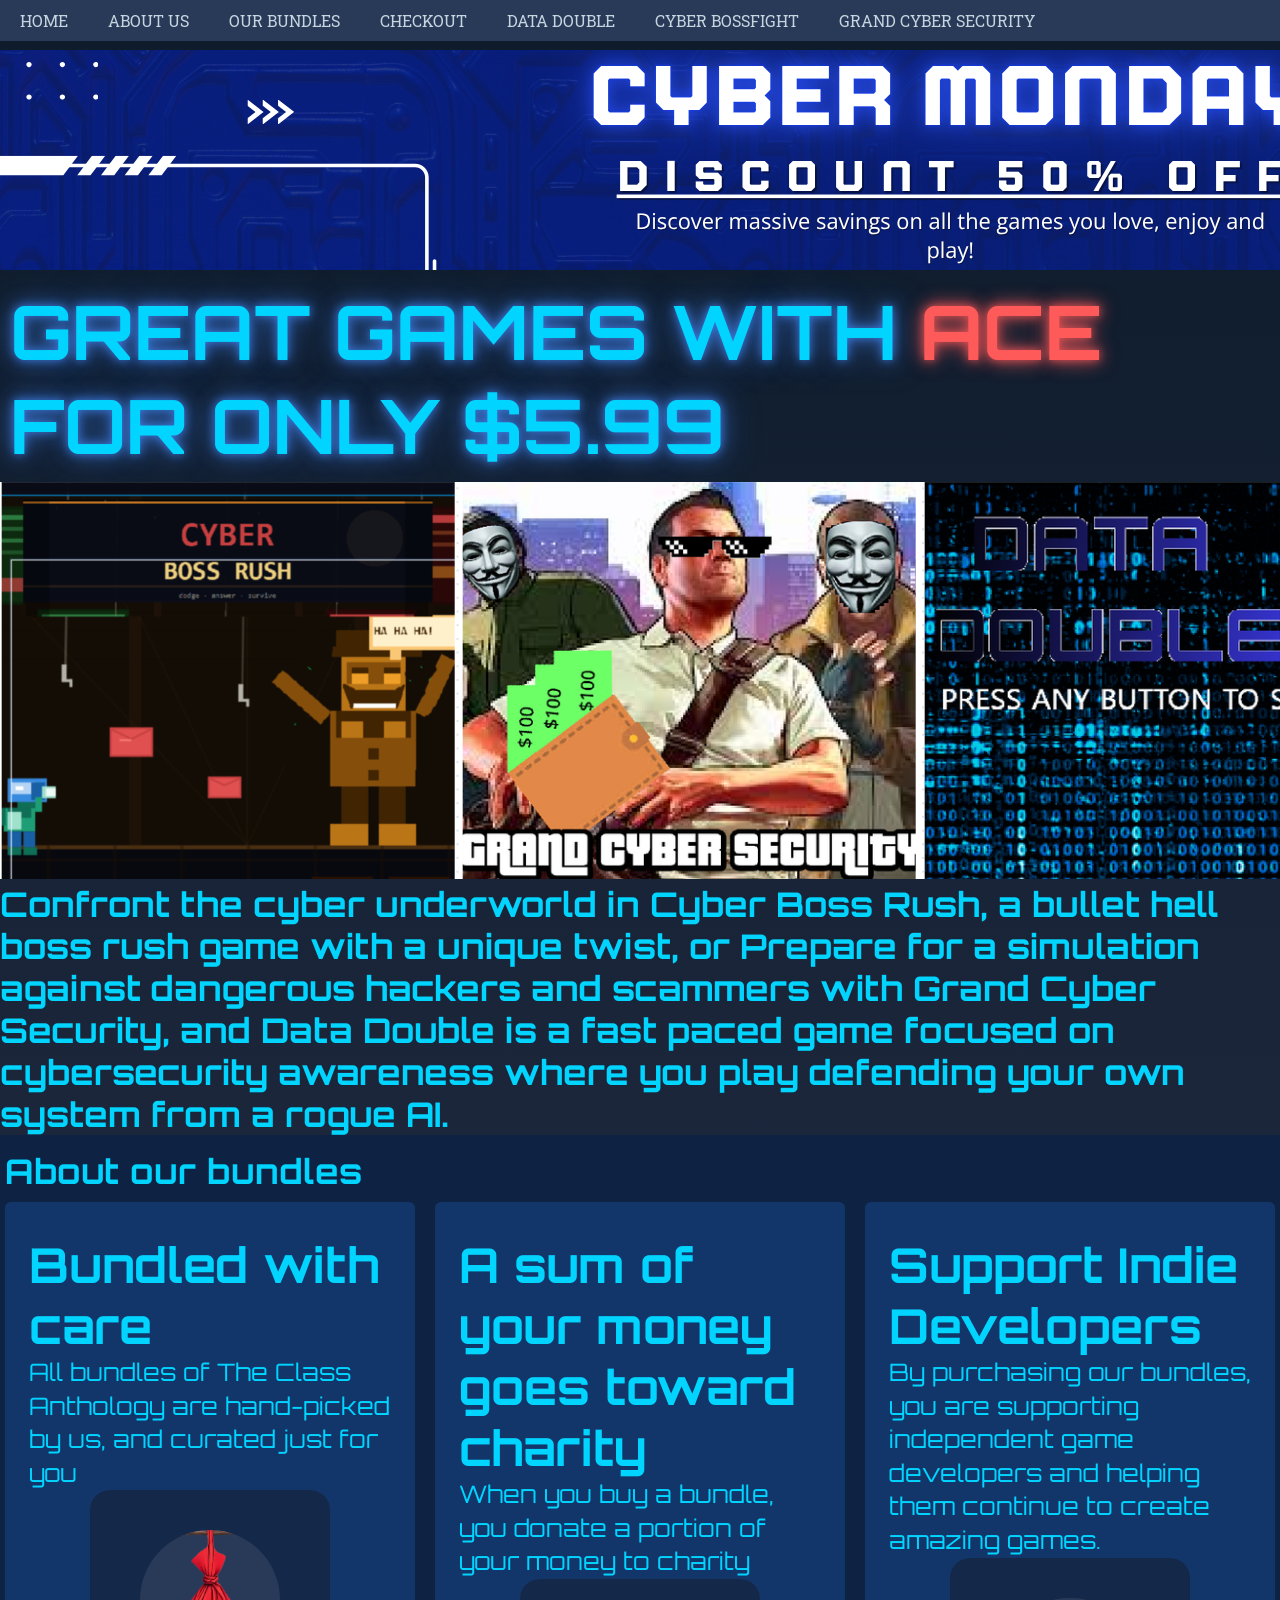
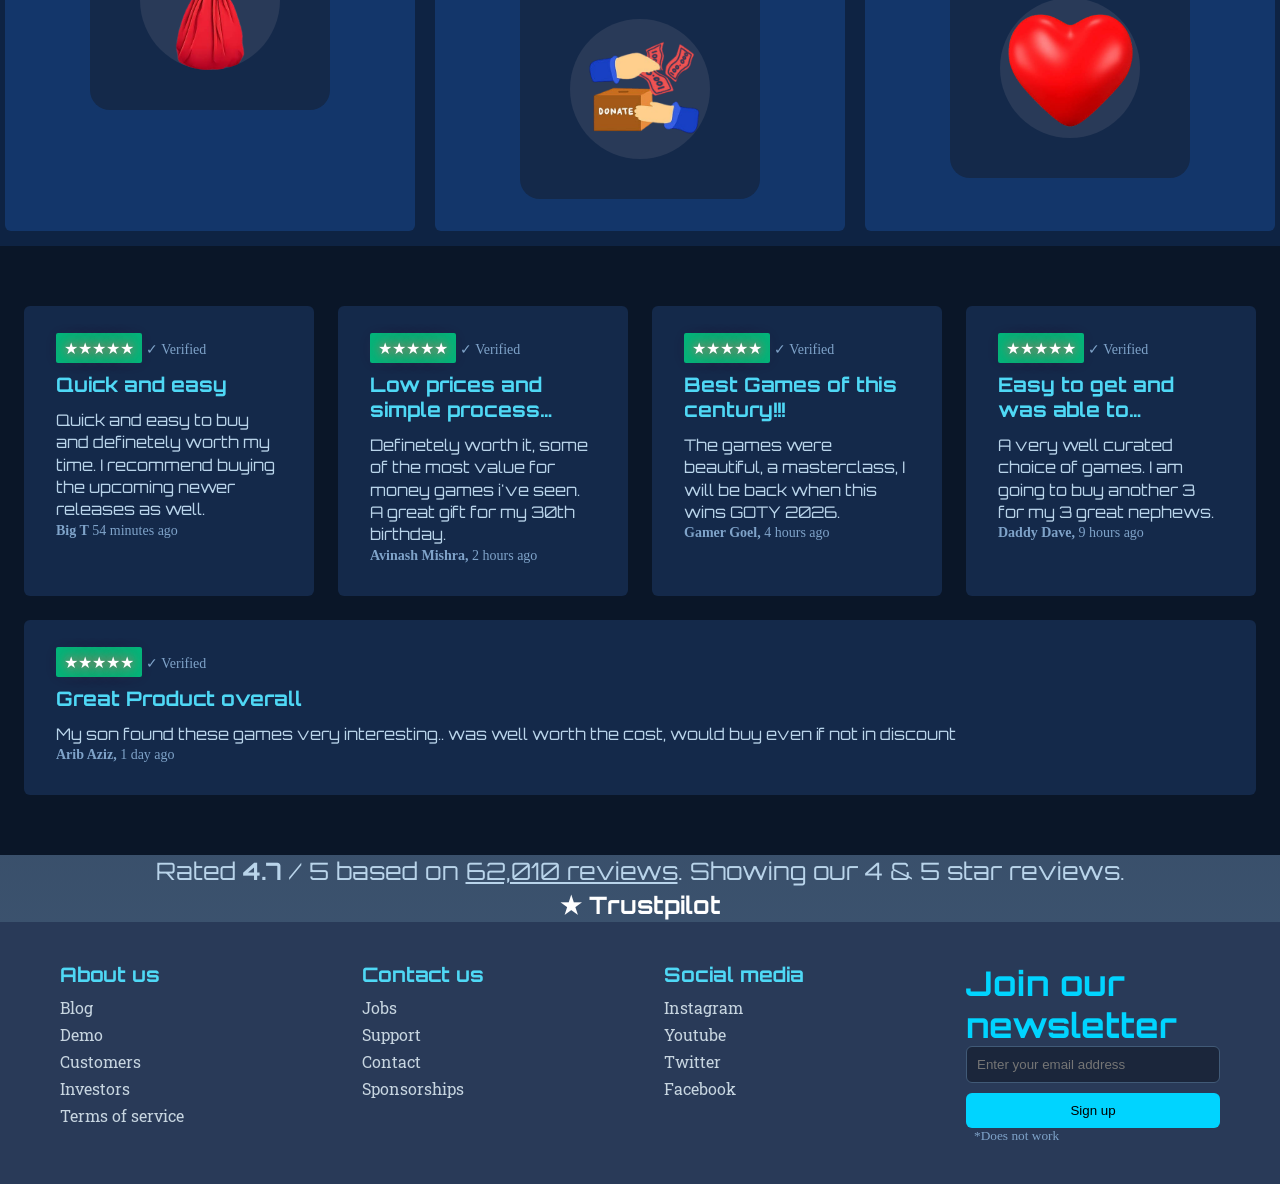
==== commit 2a252b43: "Co-authored-by: adyanshjha-cyber <adyanshjha-cyber@users.noreply.github.com>" ====
--- a/index.html
+++ b/index.html
@@ -22,7 +22,7 @@
     </nav>
 </header>
 
-<nav class="controller">
+<nav class="Cybermonday">
     <img src="IMAGES/CYBERMONDAY2.png" alt="Sale 50% off!">
 </nav>
 
--- a/main.css
+++ b/main.css
@@ -47,13 +47,11 @@
     display: block;
     line-height: 0;
     width: 100%;
-    max-width: 1000px;
-    margin: 0 auto;
 }
 
 nav.controller img {
     vertical-align: top;
-    width: 100%;
+    max-width: 100%;
     height: auto;
 }
 
@@ -68,6 +66,8 @@
 img {
     height: auto;
 }
+
+
 
 h1 {
     text-align: left;
@@ -98,7 +98,7 @@
 p {
     color: rgb(0, 212, 255);
     font-family: 'Orbitron', sans-serif;
-    font-size: 32px;
+    font-size: 24px;
     line-height: 1.4;
     text-align: left;
 }
@@ -111,43 +111,7 @@
                  0 0 20px rgba(255, 90, 90, 0.4);
 }
 
-.container {
-    display: flex;
-    align-items: center;
-    gap: 20px;
-    width: 100%;
-    max-width: 1300px;
-    margin: 0 auto;
-    padding: 0 20px;
-    flex-wrap: wrap;
-}
-
-.Big-3 {
-    display: flex;
-    align-items: center;
-    gap: 20px;
-    flex-direction: row;
-}
-
-.container img {
-    max-width: 100%;
-    width: 500px;
-    height: auto;
-}
-
-.text {
-    flex: 1;
-    min-width: 280px;
-    display: inline-block;
-    padding: 16px 24px;
-    background-color: rgb(14, 55, 117);
-    color: rgb(0, 212, 255);
-    border-radius: 16px;
-}
-
-.text h2 {
-    font-size: 22px;
-}
+
 
 div.games {
     color: white;
@@ -198,7 +162,7 @@
 }
 
 .section-title {
-    font-size: 24px;
+    font-size: 34px;
     margin-bottom: 10px;
     letter-spacing: 0.5px;
 }
@@ -278,13 +242,9 @@
 }
 
 footer {
-<<<<<<< HEAD
     font-size: 26px;
-=======
-    font-size: 26px 
->>>>>>> 21fec6d76dcd9edc3a11a905f4a86c2fa961a735
-}
-<<<<<<< HEAD
+}
+
 
 .team {
     display: flex;
@@ -467,6 +427,54 @@
     text-align: center;
 }
 
+.ady-faq {
+    max-width: 800px;
+    margin: 40px auto;
+    padding: 0 20px;
+}
+
+.ady-faq h2 {
+    text-align: center;
+    margin-bottom: 20px;
+}
+
+.ady-faq-item {
+    background: #0d1b2a;
+    border: 1px solid #293a58;
+    border-radius: 8px;
+    padding: 16px 20px;
+    margin-bottom: 12px;
+}
+
+.ady-faq-item summary {
+    font-family: 'Orbitron';
+    color: #00d4ff;
+    font-size: 18px;
+    cursor: pointer;
+    list-style: none;
+}
+
+.ady-faq-item summary::-webkit-details-marker {
+    display: none;
+}
+
+.ady-faq-item summary::before {
+    content: '+ ';
+    color: #00d4ff;
+}
+
+.ady-faq-item[open] summary::before {
+    content: '– ';
+}
+
+.ady-faq-item p {
+    font-family: 'Roboto Slab';
+    font-size: 15px;
+    color: #b9d4ea;
+    margin-top: 12px;
+}
+
+
 
 /* HASSAN PAGE CSS */
 body.hassan {
@@ -550,12 +558,171 @@
 }
 
 /* ADY PAGE CSS */
-
-
-
-
-
-
+.ady-header {
+    text-align: center;
+    padding: 30px 20px 10px;
+}
+
+.ady-body {
+    max-width: 1000px;
+    margin: 0 auto;
+    padding: 20px;
+}
+
+.ady-slideshow {
+    position: relative;
+    max-width: 900px;
+    margin: 0 auto;
+    border-radius: 12px;
+    overflow: hidden;
+    background: #0d1b2a;
+    border: 1px solid #293a58;
+}
+
+.ady-slides {
+    position: relative;
+    width: 100%;
+    height: 500px;
+    background: #000;
+    overflow: hidden;
+}
+
+.ady-slide {
+    display: none;
+    width: 100%;
+    height: 100%;
+    object-fit: contain;
+}
+
+.ady-slide.active {
+    display: block;
+}
+
+.ady-arrow {
+    position: absolute;
+    top: 50%;
+    transform: translateY(-50%);
+    background: rgba(13, 27, 42, 0.7);
+    color: #00d4ff;
+    border: none;
+    font-size: 28px;
+    padding: 12px 16px;
+    cursor: pointer;
+    border-radius: 6px;
+}
+
+.ady-prev {
+    left: 12px;
+}
+
+.ady-next {
+    right: 12px;
+}
+
+.ady-arrow:hover {
+    background: rgba(0, 212, 255, 0.3);
+}
+
+.ady-dots {
+    display: flex;
+    justify-content: center;
+    gap: 10px;
+    padding: 16px;
+    background: #0a1628;
+}
+
+.ady-dot {
+    width: 12px;
+    height: 12px;
+    border-radius: 50%;
+    background: #415a77;
+    cursor: pointer;
+}
+
+.ady-dot.active {
+    background: #00d4ff;
+}
+
+@media (max-width: 600px) {
+    .ady-slides {
+        height: 260px;
+    }
+
+    .ady-arrow {
+        font-size: 20px;
+        padding: 8px 12px;
+    }
+}
+
+
+.ady-about {
+    max-width: 800px;
+    margin: 40px auto;
+    padding: 32px 36px;
+    background: #0d1b2a;
+    border-left: 4px solid #00d4ff;
+    border-radius: 8px;
+}
+
+.ady-about-text {
+    font-size: 18px;
+    line-height: 1.6;
+    color: #b9d4ea;
+    font-family: 'Roboto Slab';
+    margin-bottom: 18px;
+}
 
 /* EMAD PAGE  CSS */
->>>>>>> 21fec6d76dcd9edc3a11a905f4a86c2fa961a735+
+.bundle-row {
+    display: flex;
+    align-items: center;
+    gap: 20px;
+    width: 100%;
+    max-width: 1000px;
+    margin: 0 auto;
+    padding: 20px;
+    flex-wrap: wrap;
+}
+
+.bundle-img {
+    flex: 0 0 400px;
+}
+
+.bundle-img img {
+    max-width: 300px;
+    width: 100%;
+    height: auto;
+    border-radius: 8px;
+    display: block;
+}
+
+.bundle-text {
+    flex: 1;
+    min-width: 250px;
+}
+
+.bundle-text ul {
+    display: block;
+    list-style: disc;
+    padding-left: 20px;
+}
+
+.bundle-text li {
+    font-family: 'Orbitron', sans-serif;
+    color: rgb(0, 212, 255);
+    font-size: 18px;
+    line-height: 1.5;
+    margin-bottom: 6px;
+}
+
+.classanthology {
+    text-align: center;
+}
+
+div.top-writing {
+    text-align: center;
+  font-family: 'Orbitron', sans-serif;
+  color: rgb(0, 212, 255);
+
+}
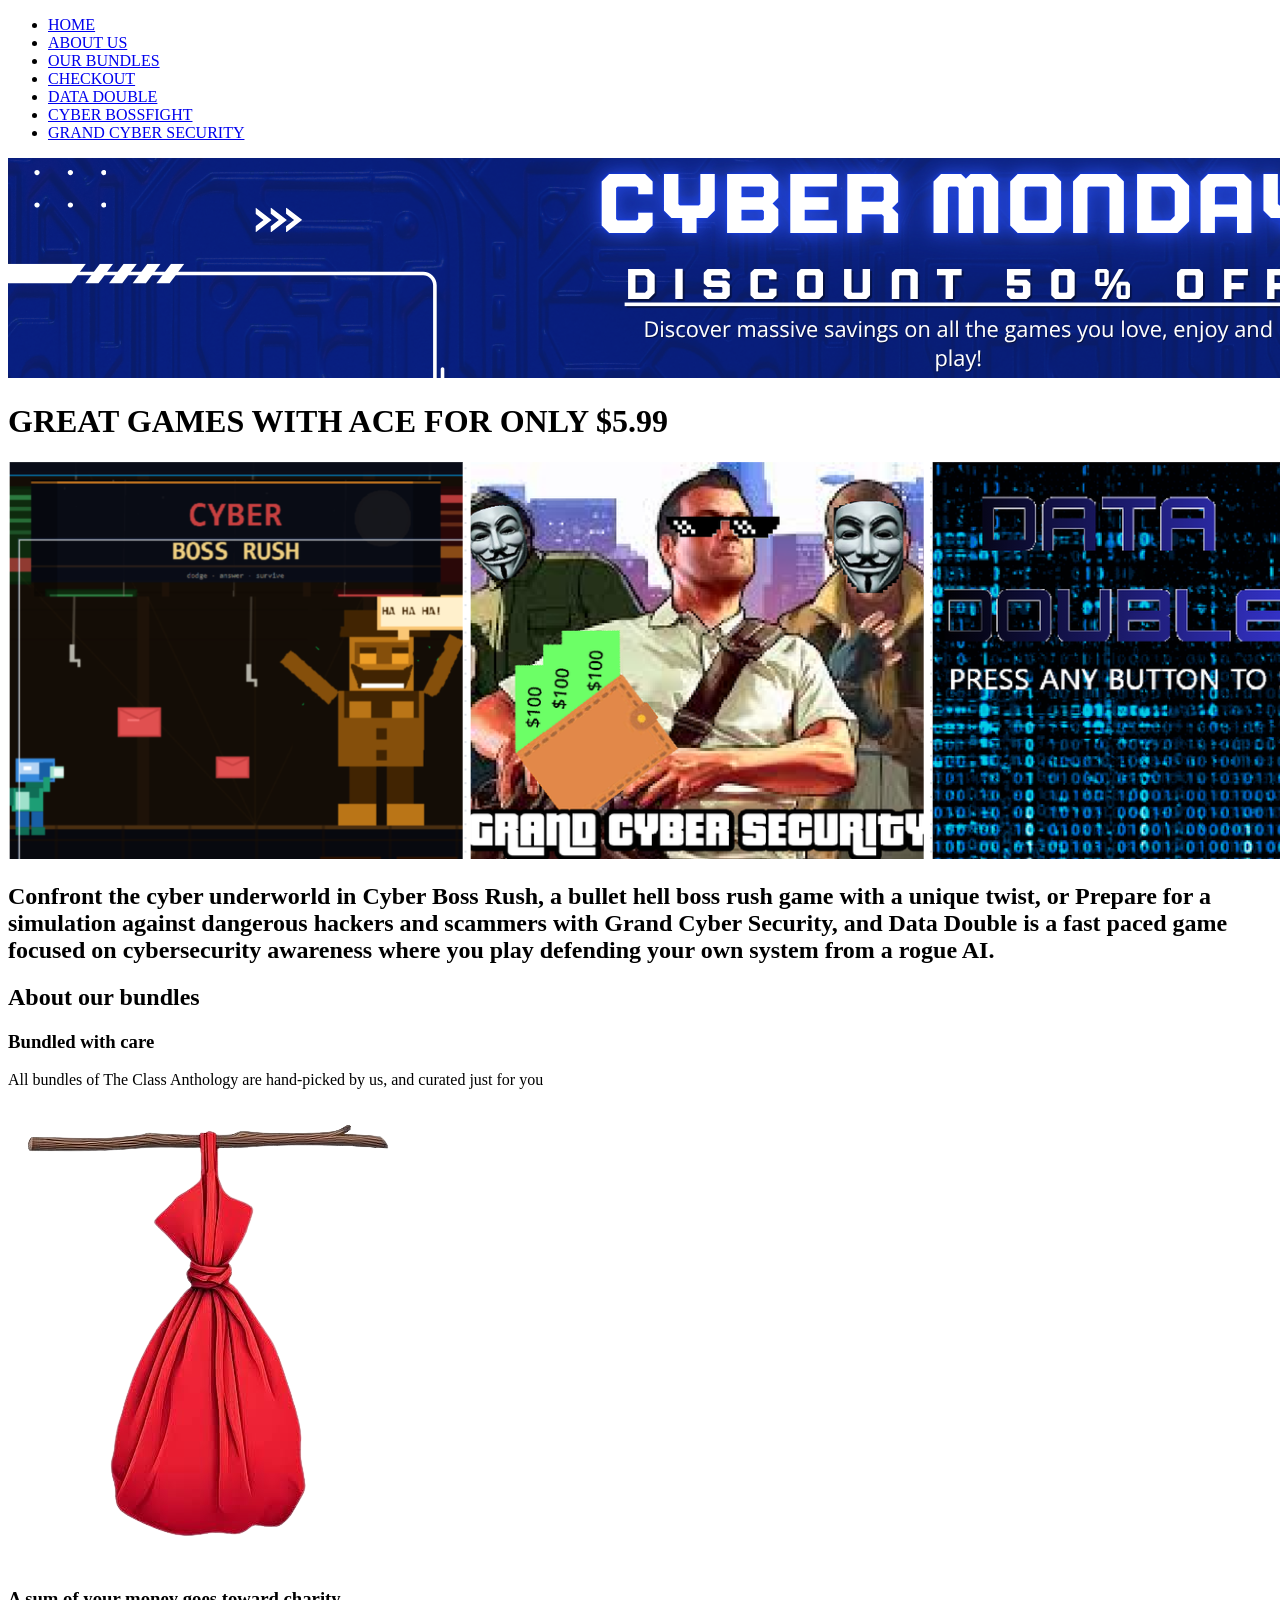
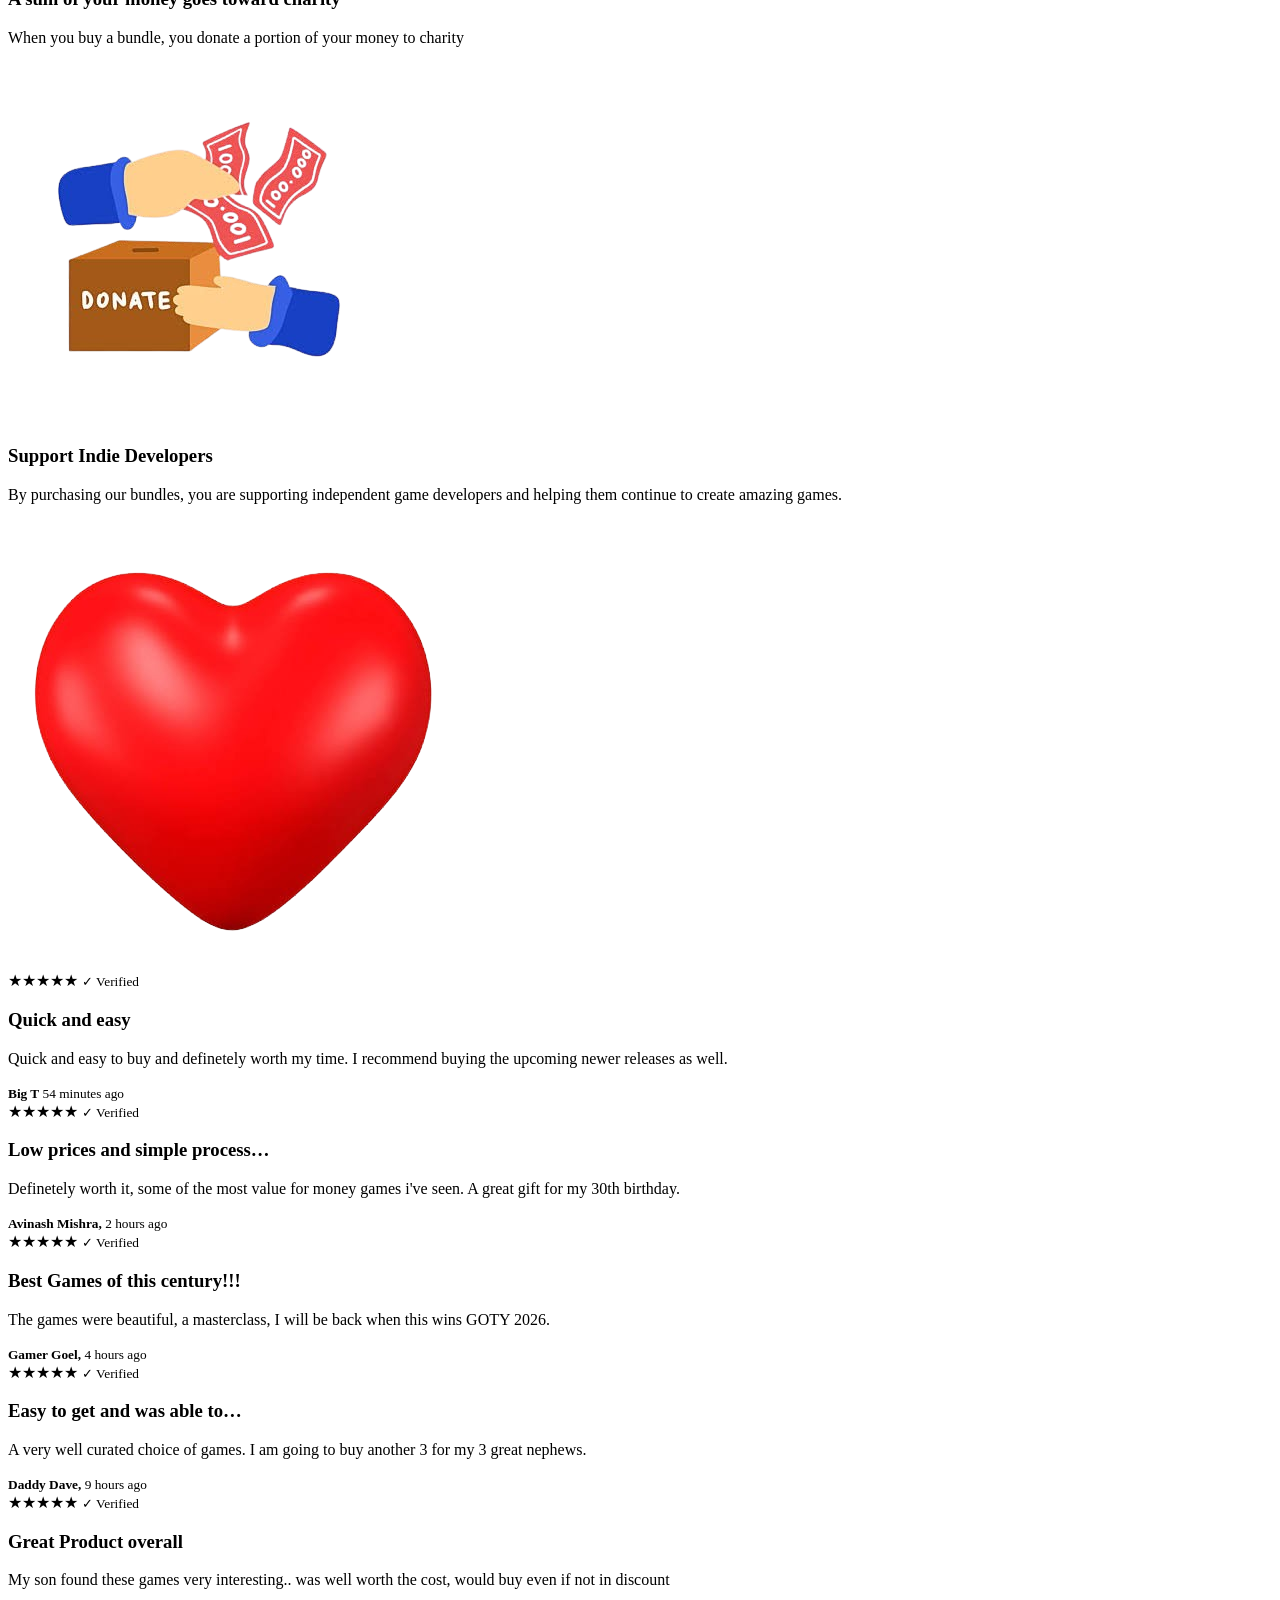
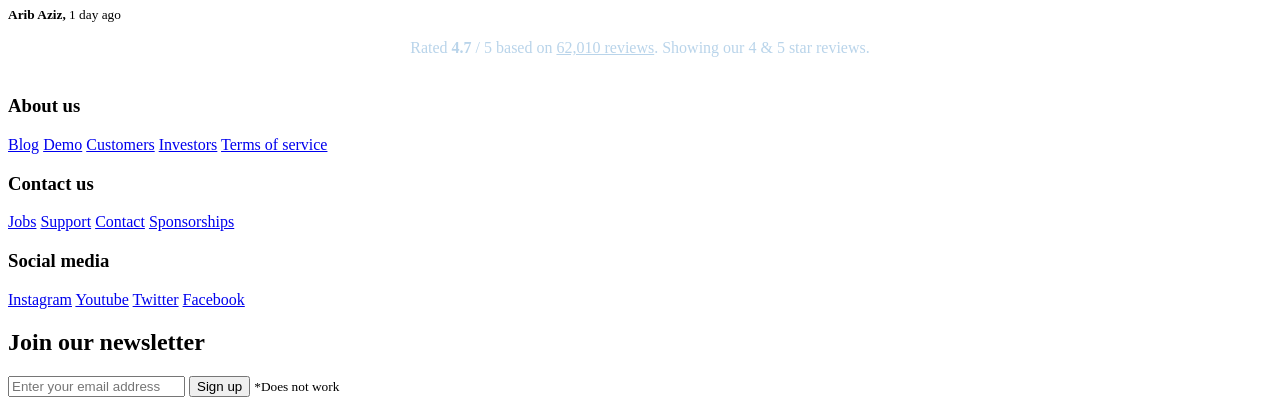
==== commit 0ce6df18: "Add comments for structure and sections in HTML" ====
--- a/index.html
+++ b/index.html
@@ -8,6 +8,7 @@
 </head>
 <body>
 
+<!-- Nav bar -->
 <header>
     <nav class="links">
         <ul>
@@ -22,12 +23,15 @@
     </nav>
 </header>
 
+<!-- Sale banner -->
 <nav class="Cybermonday">
     <img src="IMAGES/CYBERMONDAY2.png" alt="Sale 50% off!">
 </nav>
 
+<!-- Hero title -->
 <h1>GREAT GAMES WITH <span>ACE</span> FOR ONLY $5.99</h1>
 
+<!-- Game images + blurb -->
 <div class="container">
     <div class="container-img">
     <img src="IMAGES/BIG.png" alt="All 3 of our games">
@@ -38,6 +42,7 @@
     </div>
 </div>
 
+<!-- Bundle info -->
 <section class="About-our-bundles">
     <h2 class="section-title">About our bundles</h2>
     
@@ -64,6 +69,7 @@
     </div>
 </section>
 
+<!-- Reviews -->
 <div class="reviews">
   <div class="card">
     <span class="stars">★★★★★</span> <small>✓ Verified</small>
@@ -101,11 +107,13 @@
   </div>
 </div>
 
+<!-- Rating summary -->
 <p style="text-align:center; color:#b9d4ea;">
   Rated <b>4.7</b> / 5 based on <u>62,010 reviews</u>. Showing our 4 &amp; 5 star reviews.<br>
   <b style="color:#fff;">★ Trustpilot</b>
 </p>
 
+<!-- Footer -->
 <div class="footer-container">
     <div class="footer">
         <div class="footer-heading1">
@@ -133,6 +141,7 @@
             <a href="#">Facebook</a>
         </div>
 
+        <!-- Newsletter -->
         <div class="footer-email-form">
             <h2>Join our newsletter</h2>
             <input type="email" placeholder="Enter your email address" id="footer-email">
@@ -143,4 +152,4 @@
 </div>
 
 </body>
-</html>+</html>
--- a/main.css
+++ b/main.css
@@ -1,728 +1,207 @@
-@import url('https://fonts.googleapis.com/css2?family=Orbitron:wght@400;700;900&display=swap');
-@import url('https://fonts.googleapis.com/css2?family=Roboto+Slab:wght@400;700&display=swap');
-@import url('https://fonts.googleapis.com/css2?family=Bricolage+Grotesque:opsz,wght@12..96,200..800&display=swap');
-
-* {
-    margin: 0;
-    padding: 0;
-    box-sizing: border-box;
+<!DOCTYPE html>
+<html lang="en">
+<head>
+    <meta charset="UTF-8">
+    <meta name="viewport" content="width=device-width, initial-scale=1.0">
+    <link rel="stylesheet" href="../main.css">
+    <title>Ady's cool and awesome page</title>
+</head>
+
+<body>
+<!-- Nav bar -->
+<header>
+    <nav class="links">
+        <ul>
+            <li><a href="../index.html">HOME</a></li>
+            <li><a href="../SUBPAGES/aboutus.html">ABOUT US</a></li>
+            <li><a href="../SUBPAGES/ourbundles.html">OUR BUNDLES</a></li>
+            <li><a href="../SUBPAGES/checkout.html">CHECKOUT</a></li>
+            <li><a href="hassan.html">DATA DOUBLE</a></li>
+            <li><a href="emad.html">GRAND CYBER SECURITY</a></li>
+        </ul>
+    </nav>
+</header>
+
+
+
+<!-- Title + slideshow -->
+<section class="ady-body">
+    <div class="ady-header">
+        <h1>CYBER BOSS RUSH</h1>
+    </div>
+
+    <div class="ady-slideshow">
+        <div class="ady-slides">
+            <img class="ady-slide active" src="../IMAGES/Cyber boss rush.png" alt="Cyber Boss Rush gameplay 1">
+            <img class="ady-slide" src="../IMAGES/Cyber boss rush2.png" alt="Cyber Boss Rush gameplay 2">
+            <img class="ady-slide" src="../IMAGES/cyber boss rush 3.png" alt="Cyber Boss Rush gameplay 3">
+            <img class="ady-slide" src="../IMAGES/cyber boss rush 4.png" alt="Cyber Boss Rush gameplay 4">
+            <img class="ady-slide" src="../IMAGES/cyber boss rush 5.png" alt="Cyber Boss Rush gameplay 5">
+        </div>
+
+        <button class="ady-arrow ady-prev" onclick="adyChangeSlide(-1)">&#10094;</button>
+        <button class="ady-arrow ady-next" onclick="adyChangeSlide(1)">&#10095;</button>
+
+        <div class="ady-dots">
+            <span class="ady-dot active" onclick="adyGoToSlide(0)"></span>
+            <span class="ady-dot" onclick="adyGoToSlide(1)"></span>
+            <span class="ady-dot" onclick="adyGoToSlide(2)"></span>
+            <span class="ady-dot" onclick="adyGoToSlide(3)"></span>
+            <span class="ady-dot" onclick="adyGoToSlide(4)"></span>
+        </div>
+    </div>
+</section>
+
+<!-- Slideshow logic -->
+<script>
+let adyCurrentSlide = 0;
+const adySlides = document.querySelectorAll('.ady-slide');
+const adyDots = document.querySelectorAll('.ady-dot');
+
+function adyShowSlide(index) {
+    adySlides.forEach(slide => slide.classList.remove('active'));
+    adyDots.forEach(dot => dot.classList.remove('active'));
+    adySlides[index].classList.add('active');
+    adyDots[index].classList.add('active');
+    adyCurrentSlide = index;
 }
 
-html, body {
-    overflow-x: hidden;
-    width: 100%;
-    min-height: 100vh;
+function adyChangeSlide(direction) {
+    let newIndex = adyCurrentSlide + direction;
+    if (newIndex < 0) newIndex = adySlides.length - 1;
+    if (newIndex >= adySlides.length) newIndex = 0;
+    adyShowSlide(newIndex);
 }
 
-body {
-    background: linear-gradient(180deg, #0d1b2a 0%, #1b263b 40%, #415a77 100%);
+function adyGoToSlide(index) {
+    adyShowSlide(index);
 }
 
-header {
-    width: 100%;
-    min-height: 50px;
-}
-
-nav.links {
-    display: flex;
-    background: #293a58;
-    padding: 0;
-    margin: 0;
-    flex-wrap: wrap;
-}
-
-nav.links a {
-    display: block;
-    text-decoration: none;
-    color: #c7d5e0;
-    padding: 10px 20px;
-    font-family: 'Roboto Slab';
-}
-
-nav.links a:hover {
-    background: #2a475e;
-}
-
-nav.controller {
-    display: block;
-    line-height: 0;
-    width: 100%;
-}
-
-nav.controller img {
-    vertical-align: top;
-    max-width: 100%;
-    height: auto;
-}
-
-ul {
-    list-style: none;
-    padding: 0;
-    margin: 0;
-    display: flex;
-    flex-wrap: wrap;
-}
-
-img {
-    height: auto;
-}
-
-
-
-h1 {
-    text-align: left;
-    font-size: 75px;
-    font-family: 'Orbitron';
-    padding: 10px;
-    margin: auto;
-    color: rgb(0, 212, 255);
-    text-shadow: 0 0 10px rgba(66, 135, 245, 0.8),
-                 0 0 20px rgba(66, 135, 245, 0.6),
-                 0 0 40px rgba(66, 135, 245, 0.4);
-}
-
-h2 {
-    text-align: left;
-    font-size: 34px;
-    font-family: 'Orbitron';
-    color: rgb(0, 212, 255);
-}
-
-h3 {
-    text-align: left;
-    font-size: 48px;
-    color: rgb(0, 212, 255);
-    font-family: 'Orbitron';
-}
-
-p {
-    color: rgb(0, 212, 255);
-    font-family: 'Orbitron', sans-serif;
-    font-size: 24px;
-    line-height: 1.4;
-    text-align: left;
-}
-
-span {
-    font-family: 'Orbitron';
-    color: rgb(255, 90, 90);
-    text-shadow: 0 0 10px rgba(255, 90, 90, 0.8),
-                 0 0 20px rgba(255, 90, 90, 0.6),
-                 0 0 20px rgba(255, 90, 90, 0.4);
-}
-
-
-
-div.games {
-    color: white;
-    font-family: 'Orbitron', sans-serif;
-}
-
-nav.Bottom {
-    color: white;
-    font-family: 'Orbitron';
-}
-
-nav.checkout-page {
-    display: flex;
-    padding: 40px 20px;
-    justify-content: center;
-}
-
-form#Pay {
-    display: flex;
-    padding: 30px;
-    flex-direction: column;
-    gap: 14px;
-    width: 100%;
-    max-width: 800px;
-    background: #0d1b2a;
-    border: 1px solid #293a58;
-    border-radius: 12px;
-}
-
-form#Pay input[type="email"],
-form#Pay input[type="name"],
-form#Pay input[type="text"],
-form#Pay input[type="card-number"] {
-    background: #1b263b;
-    border: 1px solid #415a77;
-    border-radius: 6px;
-    padding: 12px;
-    color: white;
-    font-family: 'Roboto Slab';
-    font-size: 14px;
-}
-
-.About-our-bundles {
-    background-color: rgb(14, 35, 67);
-    padding: 15px 5px;
-    width: 100%;
-    box-sizing: border-box;
-}
-
-.section-title {
-    font-size: 34px;
-    margin-bottom: 10px;
-    letter-spacing: 0.5px;
-}
-
-.cards-container {
-    display: flex;
-    flex-direction: row;
-    flex-wrap: wrap;
-    gap: 20px;
-    width: 100%;
-    box-sizing: border-box;
-}
-
-.bundle-card {
-    flex: 1 1 260px;
-    min-width: 0;
-    background-color: rgb(19, 54, 106);
-    border-radius: 6px;
-    padding: 32px 24px;
-    text-align: center;
-    box-sizing: border-box;
-    display: flex;
-    flex-direction: column;
-    align-items: center;
-}
-
-.bundle-card img {
-    max-width: 160px;
-    height: auto;
-    width: 100%;
-}
-
-.designer-card img {
-    width: 100%;
-    height: 100%;
-    object-fit: fill;
-    display: block;
-}
-
-.reviews {
-    display: flex;
-    flex-wrap: wrap;
-    gap: 24px;
-    padding: 60px 24px;
-    background: #0a1628;
-}
-
-.card {
-    background: #14294a;
-    border-radius: 6px;
-    padding: 32px;
-    flex: 1 1 260px;
-}
-
-.card h3 {
-    color: #4fd8f5;
-    font-size: 20px;
-    margin: 14px 0 12px;
-}
-
-.card p {
-    color: #b9d4ea;
-    font-size: 16px;
-}
-
-.card small {
-    color: #7fa3c9;
-    font-size: 14px;
-}
-
-.stars {
-    background: #00b67a;
-    color: #fff;
-    padding: 5px 8px;
-    font-size: 16px;
-    border-radius: 2px;
-}
-
-footer {
-    font-size: 26px;
-}
-
-
-.team {
-    display: flex;
-    flex-direction: column;
-    gap: 24px;
-    max-width: 1300px;
-    margin: 0 auto;
-    padding: 60px 24px;
-}
-
-.designer-card {
-    display: flex;
-    align-items: center;
-    gap: 40px;
-    background-color: #14294a;
-    border-radius: 20px;
-    padding: 36px 50px;
-    min-height: 220px;
-    flex-wrap: wrap;
-}
-
-.designer-card img {
-    width: 140px;
-    height: 140px;
-    border-radius: 50%;
-    object-fit: cover;
-    flex-shrink: 0;
-    background: #293a58;
-}
-
-.designer-info h3 {
-    color: #4fd8f5;
-    font-size: 24px;
-    margin: 0 0 14px;
-}
-
-.designer-info ul {
-    list-style: disc;
-    display: block;
-    margin: 0;
-    padding-left: 20px;
-    color: #b9d4ea;
-    font-size: 15px;
-    line-height: 1.7;
-}
-
-.designer-info li {
-    display: list-item;
-    margin-bottom: 8px;
-}
-
-.footer {
-    background-color: #293a58;
-    display: flex;
-    flex-wrap: wrap;
-    justify-content: space-between;
-    gap: 3rem;
-    padding: 40px 60px;
-    width: 100%;
-}
-
-.footer-heading1,
-.footer-heading2,
-.footer-heading3,
-.footer-email-form {
-    display: flex;
-    flex-direction: column;
-    flex: 1 1 200px;
-}
-
-.footer-heading1 h3,
-.footer-heading2 h3,
-.footer-heading3 h3,
-.footer-email-form h3 {
-    color: #4fd8f5;
-    font-size: 20px;
-    margin-bottom: 10px;
-}
-
-.footer a {
-    color: #c7d5e0;
-    text-decoration: none;
-    font-family: 'Roboto Slab';
-    margin-bottom: 6px;
-}
-
-.footer a:hover {
-    color: #4fd8f5;
-}
-
-.footer-email-form input[type="email"] {
-    background: #1b263b;
-    border: 1px solid #415a77;
-    border-radius: 6px;
-    padding: 10px;
-    color: white;
-    margin-bottom: 10px;
-}
-
-.footer-email-form input[type="submit"] {
-    background: #00d4ff;
-    border: none;
-    border-radius: 6px;
-    padding: 10px;
-    cursor: pointer;
-}
-
-.footer-email-form small {
-    color: #7fa3c9;
-    margin-left: 8px;
-}
-
-body.hassan {
-    background: #000814;
-    background-image: linear-gradient(rgba(0,8,20,0.85), rgba(0,8,20,0.9));
-}
-
-.gametitle {
-    text-align: center;
-}
-
-.gametitle h1 {
-    text-align: center;
-}
-
-/* Responsive breakpoints */
-@media (max-width: 900px) {
-    h1 {
-        font-size: 48px;
-        text-align: center;
-    }
-
-    .container {
-        justify-content: center;
-        text-align: center;
-    }
-
-    p {
-        font-size: 22px;
-    }
-}
-
-@media (max-width: 600px) {
-    nav.links ul {
-        flex-direction: column;
-    }
-
-    nav.links a {
-        padding: 12px 16px;
-        text-align: center;
-    }
-
-    h1 {
-        font-size: 34px;
-    }
-
-    h3 {
-        font-size: 32px;
-    }
-
-    .cards-container,
-    .reviews {
-        flex-direction: column;
-    }
-
-    .designer-card {
-        flex-direction: column;
-        text-align: center;
-        padding: 24px;
-    }
-
-    .footer {
-        flex-direction: column;
-        padding: 30px 20px;
-    }
-}
-
-
-.disclaimer {
-    text-align: center;
-}
-
-.ady-faq {
-    max-width: 800px;
-    margin: 40px auto;
-    padding: 0 20px;
-}
-
-.ady-faq h2 {
-    text-align: center;
-    margin-bottom: 20px;
-}
-
-.ady-faq-item {
-    background: #0d1b2a;
-    border: 1px solid #293a58;
-    border-radius: 8px;
-    padding: 16px 20px;
-    margin-bottom: 12px;
-}
-
-.ady-faq-item summary {
-    font-family: 'Orbitron';
-    color: #00d4ff;
-    font-size: 18px;
-    cursor: pointer;
-    list-style: none;
-}
-
-.ady-faq-item summary::-webkit-details-marker {
-    display: none;
-}
-
-.ady-faq-item summary::before {
-    content: '+ ';
-    color: #00d4ff;
-}
-
-.ady-faq-item[open] summary::before {
-    content: '– ';
-}
-
-.ady-faq-item p {
-    font-family: 'Roboto Slab';
-    font-size: 15px;
-    color: #b9d4ea;
-    margin-top: 12px;
-}
-
-
-
-/* HASSAN PAGE CSS */
-body.hassan {
- background: #000814;
-    background-image: 
-    linear-gradient(rgba(61, 21, 9, 0.8), rgba(23, 12, 83, 0.9)),
-    repeating-linear-gradient(90deg, transparent, transparent 30px, rgba(0,180,255,0.3) 30px, rgba(124, 29, 29, 0.3) 31px);
-    min-height: 100vh;
-
-}
-
-.top {
-    text-align: center;
-}
-
-.gametitle {
-    text-align: center;
-    padding: 10px 20px 60px;
-}
-
-.gametitle h1 {
-    text-align: center;
-    letter-spacing: 4px;
-}
-
-
-.details img {
-    max-width: 500px;
-    border: 1px solid #2b3d8f;
-    box-shadow: 0 0 20px rgba(66, 135, 245, 0.3);
-    display: block;
-    margin: 0 auto;  
-}
-
-.tutorial, .features {
-    padding: 40px 20px;
-    max-width: 900px;
-    margin: 0 auto;
-}
-
-.tutorial h2{
-    text-align: center;
-    margin-bottom: 15px;
-}
-
-.tutorial ul {
- display: block;
- list-style-type: disc;
- padding-left: 70px;
-}
-
-.tutorial li {
-    font-family: 'Orbitron';
-    color: rgb( 0, 212, 255);
-    font-size: 18px;
-    margin-bottom: 20px;
-}
-
-.featuregrid {
-    display: flex;
-    gap: 20px;
-    margin-top: 20px;
-}
-
-.feature {
-    flex: 1;
-    background: rgb(10, 29, 58);
-    border-radius: 12px;
-    padding: 20px;
-    text-align: center;
-}
-
-.feature h3 {
-    font-size: 20px;
-    margin-bottom: 8px;
-}
-
-
-.feature p {
-    font-size: 16px;
-}
-
-/* ADY PAGE CSS */
-.ady-header {
-    text-align: center;
-    padding: 30px 20px 10px;
-}
-
-.ady-body {
-    max-width: 1000px;
-    margin: 0 auto;
-    padding: 20px;
-}
-
-.ady-slideshow {
-    position: relative;
-    max-width: 900px;
-    margin: 0 auto;
-    border-radius: 12px;
-    overflow: hidden;
-    background: #0d1b2a;
-    border: 1px solid #293a58;
-}
-
-.ady-slides {
-    position: relative;
-    width: 100%;
-    height: 500px;
-    background: #000;
-    overflow: hidden;
-}
-
-.ady-slide {
-    display: none;
-    width: 100%;
-    height: 100%;
-    object-fit: contain;
-}
-
-.ady-slide.active {
-    display: block;
-}
-
-.ady-arrow {
-    position: absolute;
-    top: 50%;
-    transform: translateY(-50%);
-    background: rgba(13, 27, 42, 0.7);
-    color: #00d4ff;
-    border: none;
-    font-size: 28px;
-    padding: 12px 16px;
-    cursor: pointer;
-    border-radius: 6px;
-}
-
-.ady-prev {
-    left: 12px;
-}
-
-.ady-next {
-    right: 12px;
-}
-
-.ady-arrow:hover {
-    background: rgba(0, 212, 255, 0.3);
-}
-
-.ady-dots {
-    display: flex;
-    justify-content: center;
-    gap: 10px;
-    padding: 16px;
-    background: #0a1628;
-}
-
-.ady-dot {
-    width: 12px;
-    height: 12px;
-    border-radius: 50%;
-    background: #415a77;
-    cursor: pointer;
-}
-
-.ady-dot.active {
-    background: #00d4ff;
-}
-
-@media (max-width: 600px) {
-    .ady-slides {
-        height: 260px;
-    }
-
-    .ady-arrow {
-        font-size: 20px;
-        padding: 8px 12px;
-    }
-}
-
-
-.ady-about {
-    max-width: 800px;
-    margin: 40px auto;
-    padding: 32px 36px;
-    background: #0d1b2a;
-    border-left: 4px solid #00d4ff;
-    border-radius: 8px;
-}
-
-.ady-about-text {
-    font-size: 18px;
-    line-height: 1.6;
-    color: #b9d4ea;
-    font-family: 'Roboto Slab';
-    margin-bottom: 18px;
-}
-
-/* EMAD PAGE  CSS */
-
-.bundle-row {
-    display: flex;
-    align-items: center;
-    gap: 20px;
-    width: 100%;
-    max-width: 1000px;
-    margin: 0 auto;
-    padding: 20px;
-    flex-wrap: wrap;
-}
-
-.bundle-img {
-    flex: 0 0 400px;
-}
-
-.bundle-img img {
-    max-width: 300px;
-    width: 100%;
-    height: auto;
-    border-radius: 8px;
-    display: block;
-}
-
-.bundle-text {
-    flex: 1;
-    min-width: 250px;
-}
-
-.bundle-text ul {
-    display: block;
-    list-style: disc;
-    padding-left: 20px;
-}
-
-.bundle-text li {
-    font-family: 'Orbitron', sans-serif;
-    color: rgb(0, 212, 255);
-    font-size: 18px;
-    line-height: 1.5;
-    margin-bottom: 6px;
-}
-
-.classanthology {
-    text-align: center;
-}
-
-div.top-writing {
-    text-align: center;
-  font-family: 'Orbitron', sans-serif;
-  color: rgb(0, 212, 255);
-
-}
+setInterval(() => adyChangeSlide(1), 5000);
+</script>
+
+
+<!-- About the game -->
+<section class="ady-about">
+    <h2>About the Game</h2>
+    <p class="ady-about-text">Trapped in a nightmare of blinking phishing lures and glowing spam, Robbie never asked to be here. One wrong click, and the internet turned against him.</p>
+
+    <p class="ady-about-text">Now every question is life or death. Answer right, and you strike back hard. Answer wrong, and watch him grow stronger, angrier, hungrier for your data.</p>
+
+    <p class="ady-about-text">Retro pixels. Pounding chiptunes. Real cybersecurity knowledge disguised as chaos.</p>
+
+    <p class="ady-about-hook">The Phisherman is waiting. Do you have what it takes to survive?</p>
+</section>
+
+<!-- How to play -->
+<section class="tutorial">
+    <h2>How to Play</h2>
+    <ul>
+        <li>Move Robbie left and right to dodge phishing lures and spam while the fight is happening</li>
+        <li>A cybersecurity question appears on screen mid-battle, keep moving while you read it</li>
+        <li>Choose the correct answer to strike back and deal damage</li>
+        <li>Wrong answers make the boss stronger, so think fast without stopping</li>
+        <li>Survive the chaos and defeat the Phisherman before he overwhelms you</li>
+    </ul>
+</section>
+
+<!-- Feature grid -->
+<section class="features">
+    <div class="featuregrid">
+        <div class="feature">
+            <h3>Real Cyber Lessons</h3>
+            <p>Every question tests real cybersecurity knowledge, phishing, passwords, and malware.</p>
+        </div>
+        <div class="feature">
+            <h3>Retro Chiptune OST</h3>
+            <p>Pixel art visuals and pounding chiptune music keep every fight intense.</p>
+        </div>
+        <div class="feature">
+            <h3>One Boss, Rising Difficulty</h3>
+            <p>The Phisherman gets faster and angrier the longer the fight goes on.</p>
+        </div>
+    </div>
+</section>
+
+<!-- FAQ -->
+<section class="ady-faq">
+    <h2>Questions & Answers</h2>
+
+    <details class="ady-faq-item">
+        <summary>What happens if I get a question wrong?</summary>
+        <p>The Phisherman grows stronger and angrier, making the fight harder for the rest of the round.</p>
+    </details>
+
+    <details class="ady-faq-item">
+        <summary>Do I need cybersecurity knowledge to play?</summary>
+        <p>No prior knowledge needed. Every question is designed to teach you as you play.</p>
+    </details>
+
+    <details class="ady-faq-item">
+        <summary>Can I dodge attacks while answering a question?</summary>
+        <p>Yes. The boss keeps attacking while the question is on screen, so you have to think and move at the same time.</p>
+    </details>
+
+    <details class="ady-faq-item">
+        <summary>How many bosses are there?</summary>
+        <p>One boss, the Phisherman, but he gets faster and more dangerous the longer the fight goes.</p>
+    </details>
+
+    <details class="ady-faq-item">
+        <summary>What topics do the questions cover?</summary>
+        <p>Real-world cybersecurity issues like phishing scams, password safety, and malware.</p>
+    </details>
+</section>
+
+<!-- Game demo -->
+<div class="ady-embed">
+    <h2 class="ady-embed-title">Try our game demo for free</h2>
+<iframe src="https://scratch.mit.edu/projects/1332995435/embed" 
+        width="485" 
+        height="402" 
+        frameborder="0" 
+        allowfullscreen>
+</iframe>
+</div>
+
+    
+<!-- Footer -->
+<div class="footer-container">
+    <div class="footer">
+        <div class="footer-heading1">
+            <h3>About us </h3>
+            <a href="#">Blog</a>
+            <a href="#">Demo</a>
+            <a href="#">Customers</a>
+            <a href="#">Investors</a>
+            <a href="#">Terms of service</a>
+        </div>
+
+        <div class="footer-heading2">
+            <h3>Contact us </h3>
+            <a href="#">Jobs</a>
+            <a href="#">Support</a>
+            <a href="#">Contact</a>
+            <a href="#">Sponsorships</a>
+        </div>
+
+        <div class="footer-heading3">
+            <h3>Social media </h3>
+            <a href="#">Instagram</a>
+            <a href="#">Youtube</a>
+            <a href="#">Twitter</a>
+            <a href="#">Facebook</a>
+        </div>
+
+        <!-- Newsletter -->
+        <div class="footer-email-form">
+            <h2>Join our newsletter</h2>
+            <input type="email" placeholder="Enter your email address" id="footer-email">
+            <input type="submit" value="Sign up" id="footer-emai-btn">
+            <small>*Does not work</small>
+        </div>
+    </div>    
+</div>
+
+</body>
+</html>
